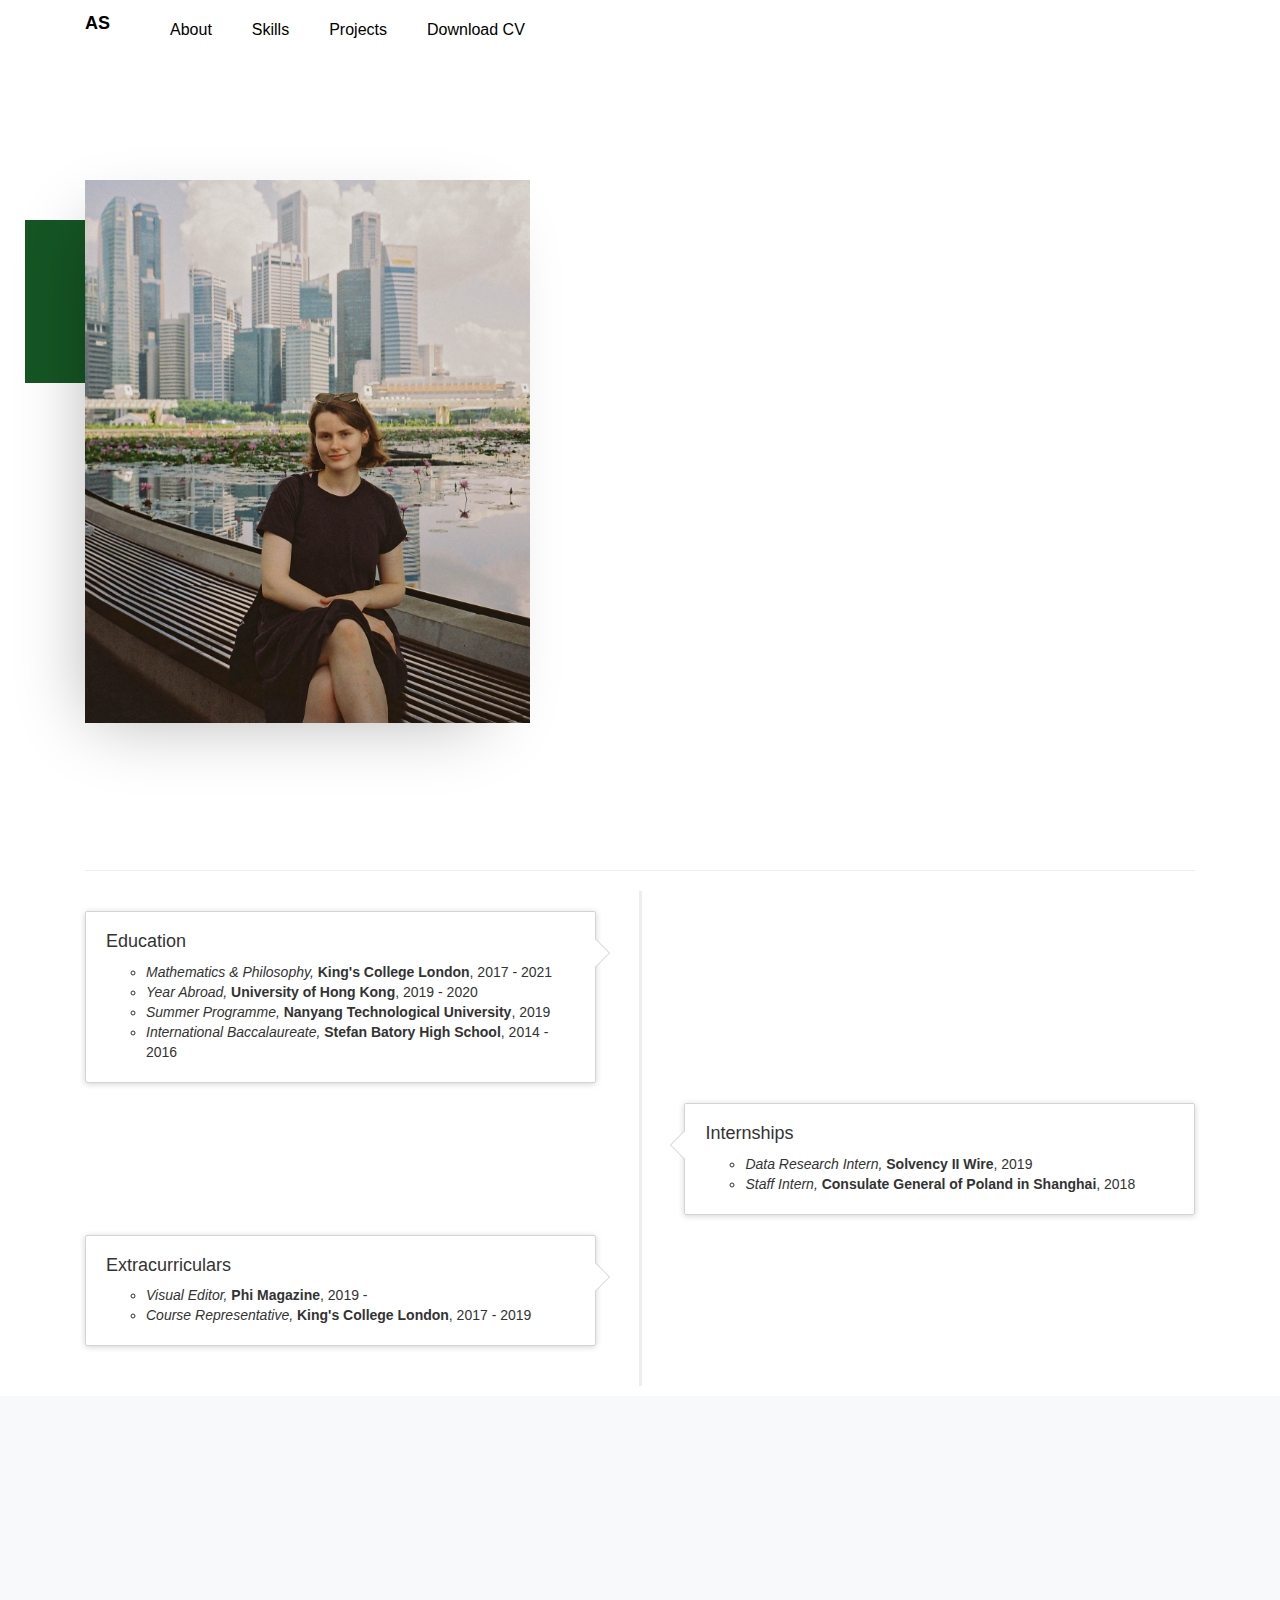
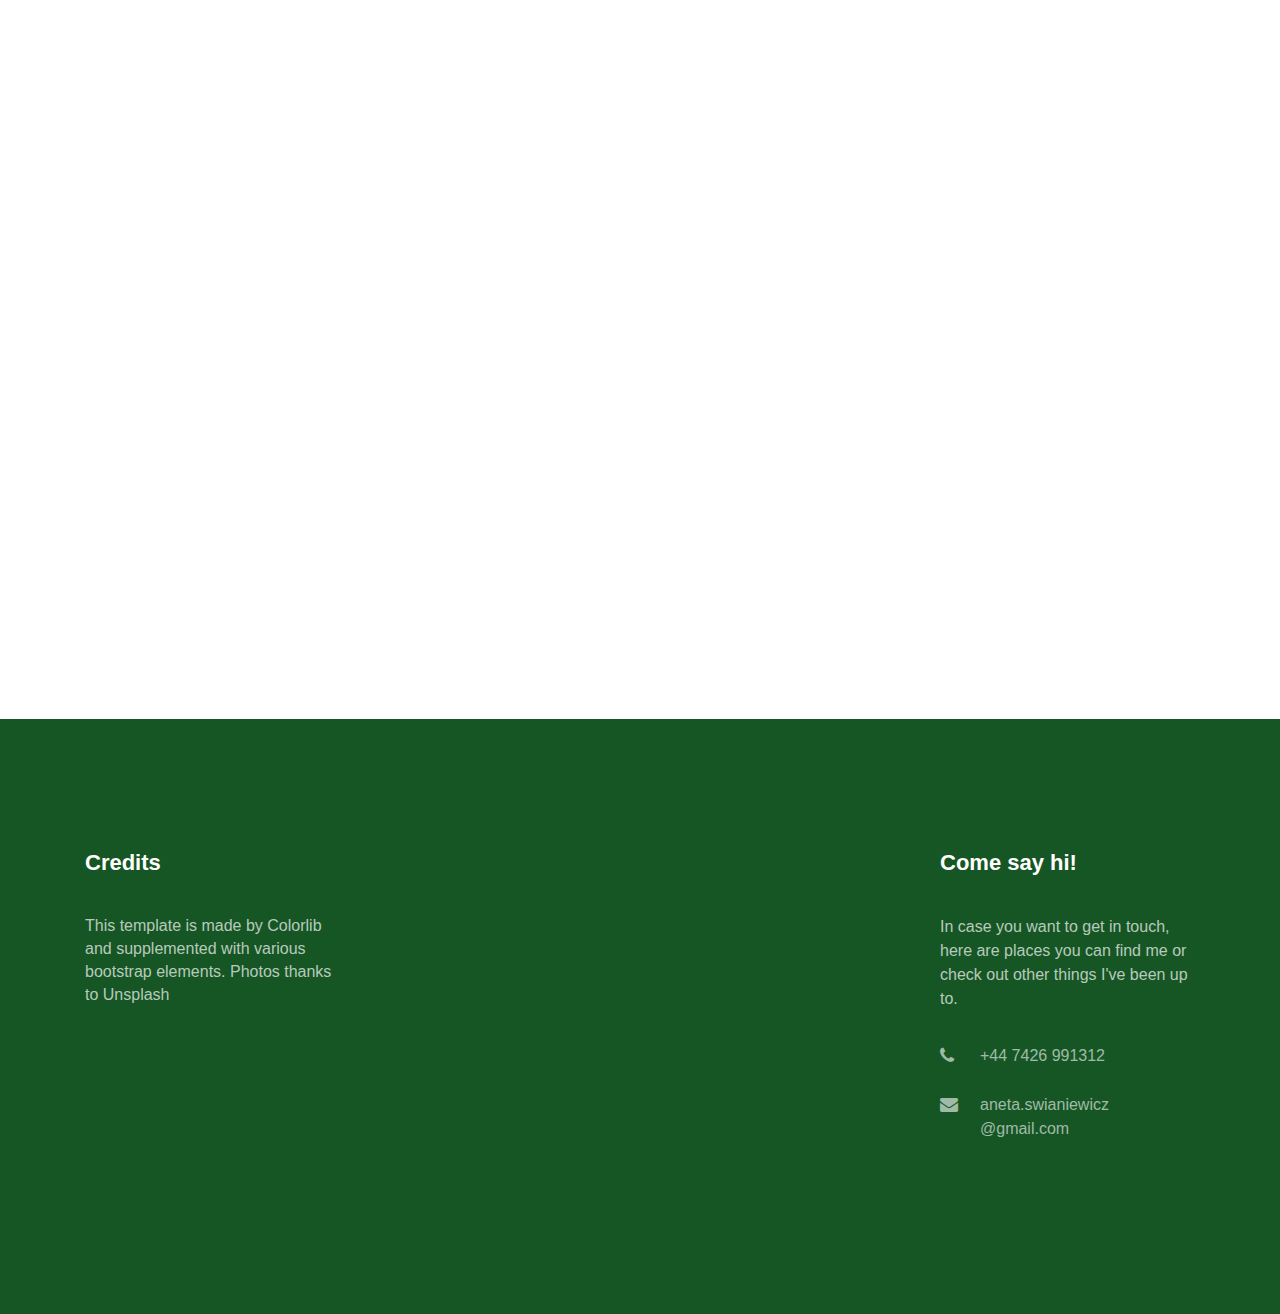
==== index.html @ 4d840b9d "typo" ====
<!DOCTYPE html>
<html lang="en">

<head>
    <title>Aneta Swianiewicz</title>
    <meta charset="utf-8">
    <meta name="viewport" content="width=device-width, initial-scale=1, shrink-to-fit=no">


    <link href="https://fonts.googleapis.com/css?family=Poppins:100,200,300,400,500,600,700,800,900" rel="stylesheet">

    <link rel="stylesheet" href="css/open-iconic-bootstrap.min.css">
    <link rel="stylesheet" href="css/animate.css">

    <link rel="stylesheet" href="css/owl.carousel.min.css">
    <link rel="stylesheet" href="css/owl.theme.default.min.css">
    <link rel="stylesheet" href="css/magnific-popup.css">

    <link rel="stylesheet" href="css/aos.css">

    <link rel="stylesheet" href="css/ionicons.min.css">

    <link rel="stylesheet" href="css/flaticon.css">
    <link rel="stylesheet" href="css/icomoon.css">
    <link rel="stylesheet" href="css/style.css">

    <script src="//code.jquery.com/jquery-1.11.1.min.js"></script>
    <link href="//netdna.bootstrapcdn.com/bootstrap/3.0.3/css/bootstrap.min.css" rel="stylesheet" id="bootstrap-css">
    <script src="//netdna.bootstrapcdn.com/bootstrap/3.0.3/js/bootstrap.min.js"></script>





</head>

<body data-spy="scroll" data-target=".site-navbar-target" data-offset="300">


    <nav class="navbar navbar-expand-lg navbar-dark ftco_navbar bg-dark ftco-navbar-light site-navbar-target" id="ftco-navbar">
        <div class="container">
            <a class="navbar-brand" href="index.html">AS</a>
            <button class="navbar-toggler js-fh5co-nav-toggle fh5co-nav-toggle" type="button" data-toggle="collapse" data-target="#ftco-nav" aria-controls="ftco-nav" aria-expanded="false" aria-label="Toggle navigation">
	        <span class="oi oi-menu"></span> Menu
	      </button>

            <div class="collapse navbar-collapse" id="ftco-nav">
                <ul class="navbar-nav nav ml-auto">

                    <li class="nav-item"><a href="index.html#about-section" class="nav-link"><span>About</span></a></li>
                    <li class="nav-item"><a href="index.html#skills-section" class="nav-link"><span>Skills</span></a></li>
                    <li class="nav-item"><a href="index.html#projects-section" class="nav-link"><span>Projects</span></a></li>
                    <li class="nav-item"><a href="Aneta_Swianiewicz_resume.pdf" download class="nav-link"><span>Download CV</span></a></li>
                </ul>
            </div>
        </div>
    </nav>


    <section class="ftco-about ftco-counter img ftco-section" id="about-section">
        <div class="container">
            <div class="row d-flex">
                <div class="col-md-6 col-lg-5 d-flex">
                    <div class="img-about img d-flex align-items-stretch">
                        <div class="overlay"></div>
                        <div class="img d-flex align-self-stretch align-items-center" style="background-image:url(images/about-1.jpg);">
                        </div>
                    </div>
                </div>
                <div class="col-md-6 col-lg-7 pl-lg-5 py-5">
                    <div class="row justify-content-start pb-3">
                        <div class="col-md-12 heading-section ftco-animate">
                            <span class="subheading">About</span>
                            <h2 class="mb-4" style="font-size: 34px; text-transform: capitalize;">Hey there!</h2>
                            <p>My name is Aneta and I am a penultimate Mathematics and Philosophy student. I am currently looking for a 2020 internship.</p>
                        </div>
                    </div>
                    <div class="row">
                        <div class="col-md-6">
                            <div class="media block-6 services d-block ftco-animate">
                                <div class="icon"><span class="flaticon-flasks"></span></div>
                                <div class="media-body">
                                    <h3 class="heading mb-3">Data Analysis</h3>
                                    <p>I am studying Mathematics with particular focus on Statistics. This gives me relevant background and knowledge of methods used in data analysis.</p>
                                </div>
                            </div>
                        </div>
                        <div class="col-md-6">
                            <div class="media block-6 services d-block ftco-animate">
                                <div class="icon"><span class="flaticon-ideas"></span></div>
                                <div class="media-body">
                                    <h3 class="heading mb-3">Creative Thinking</h3>
                                    <p>My study of Philosophy allows me to think holistically about models and how they relate to the real situations they represent, which gives me a unique perspective.</p>
                                </div>
                            </div>
                        </div>
                    </div>
                    <div class="counter-wrap ftco-animate d-flex mt-md-3">
                        <div class="text p-4 pr-5 bg-primary">
                            <p class="mb-0">

                            </p>
                        </div>
                    </div>
                </div>
            </div>
        </div>
    </section>

    <div class="container">
        <div class="page-header">
            <h1 id="timeline"></h1>
        </div>
        <ul class="timeline">
            <li>

                <div class="timeline-panel">
                    <div class="timeline-heading">
                        <h4 class="timeline-title">Education</h4>
                    </div>
                    <div class="timeline-body">
                        <p>
                            <ul>
                                <li><em>Mathematics & Philosophy,</em> <b>King's College London</b>, 2017 - 2021</li>
                                <li><em>Year Abroad,</em> <b>University of Hong Kong</b>, 2019 - 2020</li>
                                <li><em>Summer Programme,</em> <b>Nanyang Technological University</b>, 2019</li>
                                <li><em>International Baccalaureate,</em> <b>Stefan Batory High School</b>, 2014 - 2016</li>
                            </ul>
                        </p>
                    </div>
                </div>
            </li>
            <li class="timeline-inverted">

                <div class="timeline-panel">
                    <div class="timeline-heading">
                        <h4 class="timeline-title">Internships</h4>
                    </div>
                    <div class="timeline-body">
                        <p>
                            <ul>
                                <li><i>Data Research Intern,</i> <b>Solvency II Wire</b>, 2019</li>
                                <li><i>Staff Intern,</i> <b>Consulate General of Poland in Shanghai</b>, 2018</li>
                            </ul>
                        </p>
                    </div>
                </div>
            </li>
            <li>

                <div class="timeline-panel">
                    <div class="timeline-heading">
                        <h4 class="timeline-title">Extracurriculars</h4>
                    </div>
                    <div class="timeline-body">
                        <p>
                            <ul>
                                <li><i>Visual Editor,</i> <b>Phi Magazine</b>, 2019 - </li>
                                <li><i>Course Representative,</i> <b>King's College London</b>, 2017 - 2019</li>
                            </ul>

                        </p>
                    </div>
                </div>
            </li>

        </ul>
    </div>

    <section class="ftco-section bg-light" id="skills-section">
        <div class="container">
            <div class="row justify-content-center pb-5">
                <div class="col-md-12 heading-section text-center ftco-animate">
                    <span class="subheading">Skills</span>
                    <h2 class="mb-4">Things I can do</h2>
                    <p>
                        I absolutely love learning new things - that's how I started programming. I learned on my own for about a year before I had the opportunity to take credited classes. Although it was a bit difficult at the beggining, this independent study undertaking
                        helped me develop many skills and a lot of self-discipline.
                    </p>
                </div>
            </div>
            <div class="row">
                <div class="col-md-6 animate-box">
                    <div class="progress-wrap ftco-animate">
                        <h3>Adobe Creative Suite</h3>
                        <div class="progress">
                            <div class="progress-bar color-1" role="progressbar" aria-valuenow="95" aria-valuemin="0" aria-valuemax="100" style="width:95%">

                            </div>
                        </div>
                    </div>
                </div>
                <div class="col-md-6 animate-box">
                    <div class="progress-wrap ftco-animate">
                        <h3>Python</h3>
                        <div class="progress">
                            <div class="progress-bar color-2" role="progressbar" aria-valuenow="80" aria-valuemin="0" aria-valuemax="100" style="width:80%">

                            </div>
                        </div>
                    </div>
                </div>
                <div class="col-md-6 animate-box">
                    <div class="progress-wrap ftco-animate">
                        <h3>Data Visualisation</h3>
                        <div class="progress">
                            <div class="progress-bar color-3" role="progressbar" aria-valuenow="70" aria-valuemin="0" aria-valuemax="100" style="width:70%">

                            </div>
                        </div>
                    </div>
                </div>
                <div class="col-md-6 animate-box">
                    <div class="progress-wrap ftco-animate">
                        <h3>R</h3>
                        <div class="progress">
                            <div class="progress-bar color-4" role="progressbar" aria-valuenow="75" aria-valuemin="0" aria-valuemax="100" style="width:75%">

                            </div>
                        </div>
                    </div>
                </div>
                <div class="col-md-6 animate-box">
                    <div class="progress-wrap ftco-animate">
                        <h3>HTML5/CSS</h3>
                        <div class="progress">
                            <div class="progress-bar color-5" role="progressbar" aria-valuenow="55" aria-valuemin="0" aria-valuemax="100" style="width:55%">

                            </div>
                        </div>
                    </div>
                </div>
                <div class="col-md-6 animate-box">
                    <div class="progress-wrap ftco-animate">
                        <h3>MATLAB</h3>
                        <div class="progress">
                            <div class="progress-bar color-6" role="progressbar" aria-valuenow="50" aria-valuemin="0" aria-valuemax="100" style="width:50%">

                            </div>
                        </div>
                    </div>
                </div>
            </div>
            <div class="row justify-content-center py-5 mt-5">
                <div class="col-md-12 heading-section text-center ftco-animate">
                    <span class="subheading">What I Can Contribute</span>
                    <h2 class="mb-4">My Strong Suits</h2>

                </div>
            </div>

            <div class="row">
                <div class="col-md-4 text-center d-flex ftco-animate">
                    <div class="services-1">
                        <span class="icon">
								<i class="flaticon-analysis"></i>
							</span>
                        <div class="desc">
                            <h3 class="mb-5">Data Analysis</h3>
                            <h4>Mathematical understanding</h4>
                            <h4>Methodical approach</h4>

                        </div>
                    </div>
                </div>
                <div class="col-md-4 text-center d-flex ftco-animate">
                    <div class="services-1">
                        <span class="icon">
								<i class="flaticon-web-design"></i>
							</span>
                        <div class="desc">
                            <h3 class="mb-5">Technical Skills</h3>
                            <h4>Programming skills</h4>
                            <h4>Familiarity with relevant libraries</h4>

                        </div>
                    </div>
                </div>
                <div class="col-md-4 text-center d-flex ftco-animate">
                    <div class="services-1">
                        <span class="icon">
								<i class="flaticon-innovation"></i>
							</span>
                        <div class="desc">
                            <h3 class="mb-5">Creative Thinking</h3>
                            <h4>Unique perspective</h4>
                            <h4>Extensive humanities background</h4>

                        </div>
                    </div>
                </div>
            </div>
        </div>
    </section>


    <section class="ftco-section ftco-project" id="projects-section">
        <div class="container">
            <div class="row justify-content-center pb-5">
                <div class="col-md-12 heading-section text-center ftco-animate">
                    <span class="subheading">Accomplishments</span>
                    <h2 class="mb-4">Selected Projects</h2>
                    <p> I dedicated this section to showcasing some of my extracurricular work. Since virtually all of my coursework consists of essays and exams, the media I prefer are a nice change of pace. Additionally, I believe that this section illustrates
                        the breadth of my interests and the versatility of my skillset!
                    </p>
                </div>
            </div>
            <div class="row">
                <div class="col-md-8">
                    <div class="project img ftco-animate img-2 d-flex justify-content-center align-items-center" style="background-image: url(images/project-1.jpg);">
                        <div class="overlay"></div>
                        <div class="text text-center p-4">
                            <h3><a href="https://phimag.org/">Phi Magazine Cover Illustration</a></h3>
                            <span>Illustration</span>
                        </div>
                    </div>
                </div>
                <div class="col-md-4">
                    <div class="row">
                        <div class="col-md-12">
                            <div class="project img ftco-animate d-flex justify-content-center align-items-center" style="background-image: url(images/project-2.jpg);">
                                <div class="overlay"></div>
                                <div class="text text-center p-4">
                                    <h3><a href="https://github.com/aneeta"> Github</a></h3>
                                    <span>Programming</span>
                                </div>
                            </div>
                        </div>
                        <div class="col-md-12">
                            <div class="project img ftco-animate d-flex justify-content-center align-items-center" style="background-image: url(images/project-3.jpg);">
                                <div class="overlay"></div>
                                <div class="text text-center p-4">
                                    <h3><a href="https://www.kaggle.com/anyeeta">Kaggle</a></h3>
                                    <span>Data Analysis</span>
                                </div>
                            </div>
                        </div>
                    </div>
                </div>
                <div class="col-md-4">
                    <div class="project img ftco-animate d-flex justify-content-center align-items-center" style="background-image: url(images/project-4.jpg);">
                        <div class="overlay"></div>
                        <div class="text text-center p-4">
                            <h3><a href="https://www.vice.com/pl/contributor/aneta-swianiewicz"> Vice Magazine</a></h3>
                            <span>Writing</span>
                        </div>
                    </div>
                </div>
                <div class="col-md-8">
                    <div class="project img ftco-animate d-flex justify-content-center align-items-center" style="background-image: url(images/project-5.jpg);">
                        <div class="overlay"></div>
                        <div class="text text-center p-4">
                            <h3><a href="photos.html"> 35mm </a></h3>
                            <span>Photography</span>
                        </div>
                    </div>
                </div>
            </div>
        </div>
    </section>






    <footer class="ftco-footer ftco-section">
        <div class="container">
            <div class="row mb-5">
                <div class="col-md">
                    <div class="ftco-footer-widget mb-4">
                        <h2 class="ftco-heading-2">Credits</h2>
                        <p> This template is made by <a href="https://colorlib.com" target="_blank">Colorlib</a> and supplemented with various bootstrap elements. Photos thanks to
                            <a href="https://unsplash.com">Unsplash</a>
                        </p>
                    </div>
                </div>
                <div class="col-md">
                    <div class="ftco-footer-widget mb-4 ml-md-4">

                    </div>
                </div>
                <div class="col-md">
                    <div class="ftco-footer-widget mb-4">

                    </div>
                </div>
                <div class="col-md">
                    <div class="ftco-footer-widget mb-4">
                        <h2 class="ftco-heading-2">Come say hi!</h2>
                        <div class="block-23 mb-3">
                            <ul>
                                <li><span class="text">In case you want to get in touch, here are places you can find me or check out other things I've been up to.</span></li>
                                <br>
                                <li><a href="https://api.whatsapp.com/send?phone=+447426991312"><span class="icon icon-phone"></span><span class="text">+44 7426 991312</span></a></li>
                                <li><a href="mailto:aneta.swianiewicz@gmail.com"><span class="icon icon-envelope"></span><span class="text">aneta.swianiewicz<br>@gmail.com</span></a></li>
                            </ul>
                        </div>
                    </div>
                </div>
            </div>
            <div class="row">
                <div class="col-md-12 text-center">


                </div>
            </div>
        </div>
    </footer>



    <!-- loader -->
    <div id="ftco-loader" class="show fullscreen"><svg class="circular" width="48px" height="48px"><circle class="path-bg" cx="24" cy="24" r="22" fill="none" stroke-width="4" stroke="#eeeeee"/><circle class="path" cx="24" cy="24" r="22" fill="none" stroke-width="4" stroke-miterlimit="10" stroke="#F96D00"/></svg></div>


    <script src="js/jquery.min.js"></script>
    <script src="js/jquery-migrate-3.0.1.min.js"></script>
    <script src="js/popper.min.js"></script>
    <script src="js/bootstrap.min.js"></script>
    <script src="js/jquery.easing.1.3.js"></script>
    <script src="js/jquery.waypoints.min.js"></script>
    <script src="js/jquery.stellar.min.js"></script>
    <script src="js/owl.carousel.min.js"></script>
    <script src="js/jquery.magnific-popup.min.js"></script>
    <script src="js/aos.js"></script>
    <script src="js/jquery.animateNumber.min.js"></script>
    <script src="js/scrollax.min.js"></script>

    <script src="js/main.js"></script>

</body>

</html>
---- css/flaticon.css ----
/*
  	Flaticon icon font: Flaticon
  	Creation date: 04/01/2019 13:45
  	*/


@font-face {
  font-family: "Flaticon";
  src: url("../fonts/flaticon/font/Flaticon.eot");
  src: url("../fonts/flaticon/font/Flaticon.eot?#iefix") format("embedded-opentype"),
       url("../fonts/flaticon/font/Flaticon.woff") format("woff"),
       url("../fonts/flaticon/font/Flaticon.ttf") format("truetype"),
       url("../fonts/flaticon/font/Flaticon.svg#Flaticon") format("svg");
  font-weight: normal;
  font-style: normal;
}

@media screen and (-webkit-min-device-pixel-ratio:0) {
  @font-face {
    font-family: "Flaticon";
    src: url("../fonts/flaticon/font/Flaticon.svg#Flaticon") format("svg");
  }
}

[class^="flaticon-"]:before, [class*=" flaticon-"]:before,
[class^="flaticon-"]:after, [class*=" flaticon-"]:after {   
  font-family: Flaticon;
  font-style: normal;
  font-weight: normal;
  font-variant: normal;
  text-transform: none;
  line-height: 1;

  /* Better Font Rendering =========== */
  -webkit-font-smoothing: antialiased;
  -moz-osx-font-smoothing: grayscale;
}

.flaticon-ideas:before { content: "\f100"; }
.flaticon-flasks:before { content: "\f101"; }
.flaticon-analysis:before { content: "\f102"; }
.flaticon-ux-design:before { content: "\f103"; }
.flaticon-web-design:before { content: "\f104"; }
.flaticon-idea:before { content: "\f105"; }
.flaticon-innovation:before { content: "\f106"; }
---- css/icomoon.css ----
@font-face {
  font-family: 'icomoon';
  src:  url('../fonts/icomoon/icomoon.eot?6tt51o');
  src:  url('../fonts/icomoon/icomoon.eot?6tt51o#iefix') format('embedded-opentype'),
    url('../fonts/icomoon/icomoon.ttf?6tt51o') format('truetype'),
    url('../fonts/icomoon/icomoon.woff?6tt51o') format('woff'),
    url('../fonts/icomoon/icomoon.svg?6tt51o#icomoon') format('svg');
  font-weight: normal;
  font-style: normal;
}

[class^="icon-"], [class*=" icon-"] {
  /* use !important to prevent issues with browser extensions that change fonts */
  font-family: 'icomoon' !important;
  speak: none;
  font-style: normal;
  font-weight: normal;
  font-variant: normal;
  text-transform: none;
  line-height: 1;

  /* Better Font Rendering =========== */
  -webkit-font-smoothing: antialiased;
  -moz-osx-font-smoothing: grayscale;
}

.icon-asterisk:before {
  content: "\f069";
}
.icon-plus:before {
  content: "\f067";
}
.icon-question:before {
  content: "\f128";
}
.icon-minus:before {
  content: "\f068";
}
.icon-glass:before {
  content: "\f000";
}
.icon-music:before {
  content: "\f001";
}
.icon-search:before {
  content: "\f002";
}
.icon-envelope-o:before {
  content: "\f003";
}
.icon-heart:before {
  content: "\f004";
}
.icon-star:before {
  content: "\f005";
}
.icon-star-o:before {
  content: "\f006";
}
.icon-user:before {
  content: "\f007";
}
.icon-film:before {
  content: "\f008";
}
.icon-th-large:before {
  content: "\f009";
}
.icon-th:before {
  content: "\f00a";
}
.icon-th-list:before {
  content: "\f00b";
}
.icon-check:before {
  content: "\f00c";
}
.icon-close:before {
  content: "\f00d";
}
.icon-remove:before {
  content: "\f00d";
}
.icon-times:before {
  content: "\f00d";
}
.icon-search-plus:before {
  content: "\f00e";
}
.icon-search-minus:before {
  content: "\f010";
}
.icon-power-off:before {
  content: "\f011";
}
.icon-signal:before {
  content: "\f012";
}
.icon-cog:before {
  content: "\f013";
}
.icon-gear:before {
  content: "\f013";
}
.icon-trash-o:before {
  content: "\f014";
}
.icon-home:before {
  content: "\f015";
}
.icon-file-o:before {
  content: "\f016";
}
.icon-clock-o:before {
  content: "\f017";
}
.icon-road:before {
  content: "\f018";
}
.icon-download:before {
  content: "\f019";
}
.icon-arrow-circle-o-down:before {
  content: "\f01a";
}
.icon-arrow-circle-o-up:before {
  content: "\f01b";
}
.icon-inbox:before {
  content: "\f01c";
}
.icon-play-circle-o:before {
  content: "\f01d";
}
.icon-repeat:before {
  content: "\f01e";
}
.icon-rotate-right:before {
  content: "\f01e";
}
.icon-refresh:before {
  content: "\f021";
}
.icon-list-alt:before {
  content: "\f022";
}
.icon-lock:before {
  content: "\f023";
}
.icon-flag:before {
  content: "\f024";
}
.icon-headphones:before {
  content: "\f025";
}
.icon-volume-off:before {
  content: "\f026";
}
.icon-volume-down:before {
  content: "\f027";
}
.icon-volume-up:before {
  content: "\f028";
}
.icon-qrcode:before {
  content: "\f029";
}
.icon-barcode:before {
  content: "\f02a";
}
.icon-tag:before {
  content: "\f02b";
}
.icon-tags:before {
  content: "\f02c";
}
.icon-book:before {
  content: "\f02d";
}
.icon-bookmark:before {
  content: "\f02e";
}
.icon-print:before {
  content: "\f02f";
}
.icon-camera:before {
  content: "\f030";
}
.icon-font:before {
  content: "\f031";
}
.icon-bold:before {
  content: "\f032";
}
.icon-italic:before {
  content: "\f033";
}
.icon-text-height:before {
  content: "\f034";
}
.icon-text-width:before {
  content: "\f035";
}
.icon-align-left:before {
  content: "\f036";
}
.icon-align-center:before {
  content: "\f037";
}
.icon-align-right:before {
  content: "\f038";
}
.icon-align-justify:before {
  content: "\f039";
}
.icon-list:before {
  content: "\f03a";
}
.icon-dedent:before {
  content: "\f03b";
}
.icon-outdent:before {
  content: "\f03b";
}
.icon-indent:before {
  content: "\f03c";
}
.icon-video-camera:before {
  content: "\f03d";
}
.icon-image:before {
  content: "\f03e";
}
.icon-photo:before {
  content: "\f03e";
}
.icon-picture-o:before {
  content: "\f03e";
}
.icon-pencil:before {
  content: "\f040";
}
.icon-map-marker:before {
  content: "\f041";
}
.icon-adjust:before {
  content: "\f042";
}
.icon-tint:before {
  content: "\f043";
}
.icon-edit:before {
  content: "\f044";
}
.icon-pencil-square-o:before {
  content: "\f044";
}
.icon-share-square-o:before {
  content: "\f045";
}
.icon-check-square-o:before {
  content: "\f046";
}
.icon-arrows:before {
  content: "\f047";
}
.icon-step-backward:before {
  content: "\f048";
}
.icon-fast-backward:before {
  content: "\f049";
}
.icon-backward:before {
  content: "\f04a";
}
.icon-play:before {
  content: "\f04b";
}
.icon-pause:before {
  content: "\f04c";
}
.icon-stop:before {
  content: "\f04d";
}
.icon-forward:before {
  content: "\f04e";
}
.icon-fast-forward:before {
  content: "\f050";
}
.icon-step-forward:before {
  content: "\f051";
}
.icon-eject:before {
  content: "\f052";
}
.icon-chevron-left:before {
  content: "\f053";
}
.icon-chevron-right:before {
  content: "\f054";
}
.icon-plus-circle:before {
  content: "\f055";
}
.icon-minus-circle:before {
  content: "\f056";
}
.icon-times-circle:before {
  content: "\f057";
}
.icon-check-circle:before {
  content: "\f058";
}
.icon-question-circle:before {
  content: "\f059";
}
.icon-info-circle:before {
  content: "\f05a";
}
.icon-crosshairs:before {
  content: "\f05b";
}
.icon-times-circle-o:before {
  content: "\f05c";
}
.icon-check-circle-o:before {
  content: "\f05d";
}
.icon-ban:before {
  content: "\f05e";
}
.icon-arrow-left:before {
  content: "\f060";
}
.icon-arrow-right:before {
  content: "\f061";
}
.icon-arrow-up:before {
  content: "\f062";
}
.icon-arrow-down:before {
  content: "\f063";
}
.icon-mail-forward:before {
  content: "\f064";
}
.icon-share:before {
  content: "\f064";
}
.icon-expand:before {
  content: "\f065";
}
.icon-compress:before {
  content: "\f066";
}
.icon-exclamation-circle:before {
  content: "\f06a";
}
.icon-gift:before {
  content: "\f06b";
}
.icon-leaf:before {
  content: "\f06c";
}
.icon-fire:before {
  content: "\f06d";
}
.icon-eye:before {
  content: "\f06e";
}
.icon-eye-slash:before {
  content: "\f070";
}
.icon-exclamation-triangle:before {
  content: "\f071";
}
.icon-warning:before {
  content: "\f071";
}
.icon-plane:before {
  content: "\f072";
}
.icon-calendar:before {
  content: "\f073";
}
.icon-random:before {
  content: "\f074";
}
.icon-comment:before {
  content: "\f075";
}
.icon-magnet:before {
  content: "\f076";
}
.icon-chevron-up:before {
  content: "\f077";
}
.icon-chevron-down:before {
  content: "\f078";
}
.icon-retweet:before {
  content: "\f079";
}
.icon-shopping-cart:before {
  content: "\f07a";
}
.icon-folder:before {
  content: "\f07b";
}
.icon-folder-open:before {
  content: "\f07c";
}
.icon-arrows-v:before {
  content: "\f07d";
}
.icon-arrows-h:before {
  content: "\f07e";
}
.icon-bar-chart:before {
  content: "\f080";
}
.icon-bar-chart-o:before {
  content: "\f080";
}
.icon-twitter-square:before {
  content: "\f081";
}
.icon-facebook-square:before {
  content: "\f082";
}
.icon-camera-retro:before {
  content: "\f083";
}
.icon-key:before {
  content: "\f084";
}
.icon-cogs:before {
  content: "\f085";
}
.icon-gears:before {
  content: "\f085";
}
.icon-comments:before {
  content: "\f086";
}
.icon-thumbs-o-up:before {
  content: "\f087";
}
.icon-thumbs-o-down:before {
  content: "\f088";
}
.icon-star-half:before {
  content: "\f089";
}
.icon-heart-o:before {
  content: "\f08a";
}
.icon-sign-out:before {
  content: "\f08b";
}
.icon-linkedin-square:before {
  content: "\f08c";
}
.icon-thumb-tack:before {
  content: "\f08d";
}
.icon-external-link:before {
  content: "\f08e";
}
.icon-sign-in:before {
  content: "\f090";
}
.icon-trophy:before {
  content: "\f091";
}
.icon-github-square:before {
  content: "\f092";
}
.icon-upload:before {
  content: "\f093";
}
.icon-lemon-o:before {
  content: "\f094";
}
.icon-phone:before {
  content: "\f095";
}
.icon-square-o:before {
  content: "\f096";
}
.icon-bookmark-o:before {
  content: "\f097";
}
.icon-phone-square:before {
  content: "\f098";
}
.icon-twitter:before {
  content: "\f099";
}
.icon-facebook:before {
  content: "\f09a";
}
.icon-facebook-f:before {
  content: "\f09a";
}
.icon-github:before {
  content: "\f09b";
}
.icon-unlock:before {
  content: "\f09c";
}
.icon-credit-card:before {
  content: "\f09d";
}
.icon-feed:before {
  content: "\f09e";
}
.icon-rss:before {
  content: "\f09e";
}
.icon-hdd-o:before {
  content: "\f0a0";
}
.icon-bullhorn:before {
  content: "\f0a1";
}
.icon-bell-o:before {
  content: "\f0a2";
}
.icon-certificate:before {
  content: "\f0a3";
}
.icon-hand-o-right:before {
  content: "\f0a4";
}
.icon-hand-o-left:before {
  content: "\f0a5";
}
.icon-hand-o-up:before {
  content: "\f0a6";
}
.icon-hand-o-down:before {
  content: "\f0a7";
}
.icon-arrow-circle-left:before {
  content: "\f0a8";
}
.icon-arrow-circle-right:before {
  content: "\f0a9";
}
.icon-arrow-circle-up:before {
  content: "\f0aa";
}
.icon-arrow-circle-down:before {
  content: "\f0ab";
}
.icon-globe:before {
  content: "\f0ac";
}
.icon-wrench:before {
  content: "\f0ad";
}
.icon-tasks:before {
  content: "\f0ae";
}
.icon-filter:before {
  content: "\f0b0";
}
.icon-briefcase:before {
  content: "\f0b1";
}
.icon-arrows-alt:before {
  content: "\f0b2";
}
.icon-group:before {
  content: "\f0c0";
}
.icon-users:before {
  content: "\f0c0";
}
.icon-chain:before {
  content: "\f0c1";
}
.icon-link:before {
  content: "\f0c1";
}
.icon-cloud:before {
  content: "\f0c2";
}
.icon-flask:before {
  content: "\f0c3";
}
.icon-cut:before {
  content: "\f0c4";
}
.icon-scissors:before {
  content: "\f0c4";
}
.icon-copy:before {
  content: "\f0c5";
}
.icon-files-o:before {
  content: "\f0c5";
}
.icon-paperclip:before {
  content: "\f0c6";
}
.icon-floppy-o:before {
  content: "\f0c7";
}
.icon-save:before {
  content: "\f0c7";
}
.icon-square:before {
  content: "\f0c8";
}
.icon-bars:before {
  content: "\f0c9";
}
.icon-navicon:before {
  content: "\f0c9";
}
.icon-reorder:before {
  content: "\f0c9";
}
.icon-list-ul:before {
  content: "\f0ca";
}
.icon-list-ol:before {
  content: "\f0cb";
}
.icon-strikethrough:before {
  content: "\f0cc";
}
.icon-underline:before {
  content: "\f0cd";
}
.icon-table:before {
  content: "\f0ce";
}
.icon-magic:before {
  content: "\f0d0";
}
.icon-truck:before {
  content: "\f0d1";
}
.icon-pinterest:before {
  content: "\f0d2";
}
.icon-pinterest-square:before {
  content: "\f0d3";
}
.icon-google-plus-square:before {
  content: "\f0d4";
}
.icon-google-plus:before {
  content: "\f0d5";
}
.icon-money:before {
  content: "\f0d6";
}
.icon-caret-down:before {
  content: "\f0d7";
}
.icon-caret-up:before {
  content: "\f0d8";
}
.icon-caret-left:before {
  content: "\f0d9";
}
.icon-caret-right:before {
  content: "\f0da";
}
.icon-columns:before {
  content: "\f0db";
}
.icon-sort:before {
  content: "\f0dc";
}
.icon-unsorted:before {
  content: "\f0dc";
}
.icon-sort-desc:before {
  content: "\f0dd";
}
.icon-sort-down:before {
  content: "\f0dd";
}
.icon-sort-asc:before {
  content: "\f0de";
}
.icon-sort-up:before {
  content: "\f0de";
}
.icon-envelope:before {
  content: "\f0e0";
}
.icon-linkedin:before {
  content: "\f0e1";
}
.icon-rotate-left:before {
  content: "\f0e2";
}
.icon-undo:before {
  content: "\f0e2";
}
.icon-gavel:before {
  content: "\f0e3";
}
.icon-legal:before {
  content: "\f0e3";
}
.icon-dashboard:before {
  content: "\f0e4";
}
.icon-tachometer:before {
  content: "\f0e4";
}
.icon-comment-o:before {
  content: "\f0e5";
}
.icon-comments-o:before {
  content: "\f0e6";
}
.icon-bolt:before {
  content: "\f0e7";
}
.icon-flash:before {
  content: "\f0e7";
}
.icon-sitemap:before {
  content: "\f0e8";
}
.icon-umbrella:before {
  content: "\f0e9";
}
.icon-clipboard:before {
  content: "\f0ea";
}
.icon-paste:before {
  content: "\f0ea";
}
.icon-lightbulb-o:before {
  content: "\f0eb";
}
.icon-exchange:before {
  content: "\f0ec";
}
.icon-cloud-download:before {
  content: "\f0ed";
}
.icon-cloud-upload:before {
  content: "\f0ee";
}
.icon-user-md:before {
  content: "\f0f0";
}
.icon-stethoscope:before {
  content: "\f0f1";
}
.icon-suitcase:before {
  content: "\f0f2";
}
.icon-bell:before {
  content: "\f0f3";
}
.icon-coffee:before {
  content: "\f0f4";
}
.icon-cutlery:before {
  content: "\f0f5";
}
.icon-file-text-o:before {
  content: "\f0f6";
}
.icon-building-o:before {
  content: "\f0f7";
}
.icon-hospital-o:before {
  content: "\f0f8";
}
.icon-ambulance:before {
  content: "\f0f9";
}
.icon-medkit:before {
  content: "\f0fa";
}
.icon-fighter-jet:before {
  content: "\f0fb";
}
.icon-beer:before {
  content: "\f0fc";
}
.icon-h-square:before {
  content: "\f0fd";
}
.icon-plus-square:before {
  content: "\f0fe";
}
.icon-angle-double-left:before {
  content: "\f100";
}
.icon-angle-double-right:before {
  content: "\f101";
}
.icon-angle-double-up:before {
  content: "\f102";
}
.icon-angle-double-down:before {
  content: "\f103";
}
.icon-angle-left:before {
  content: "\f104";
}
.icon-angle-right:before {
  content: "\f105";
}
.icon-angle-up:before {
  content: "\f106";
}
.icon-angle-down:before {
  content: "\f107";
}
.icon-desktop:before {
  content: "\f108";
}
.icon-laptop:before {
  content: "\f109";
}
.icon-tablet:before {
  content: "\f10a";
}
.icon-mobile:before {
  content: "\f10b";
}
.icon-mobile-phone:before {
  content: "\f10b";
}
.icon-circle-o:before {
  content: "\f10c";
}
.icon-quote-left:before {
  content: "\f10d";
}
.icon-quote-right:before {
  content: "\f10e";
}
.icon-spinner:before {
  content: "\f110";
}
.icon-circle:before {
  content: "\f111";
}
.icon-mail-reply:before {
  content: "\f112";
}
.icon-reply:before {
  content: "\f112";
}
.icon-github-alt:before {
  content: "\f113";
}
.icon-folder-o:before {
  content: "\f114";
}
.icon-folder-open-o:before {
  content: "\f115";
}
.icon-smile-o:before {
  content: "\f118";
}
.icon-frown-o:before {
  content: "\f119";
}
.icon-meh-o:before {
  content: "\f11a";
}
.icon-gamepad:before {
  content: "\f11b";
}
.icon-keyboard-o:before {
  content: "\f11c";
}
.icon-flag-o:before {
  content: "\f11d";
}
.icon-flag-checkered:before {
  content: "\f11e";
}
.icon-terminal:before {
  content: "\f120";
}
.icon-code:before {
  content: "\f121";
}
.icon-mail-reply-all:before {
  content: "\f122";
}
.icon-reply-all:before {
  content: "\f122";
}
.icon-star-half-empty:before {
  content: "\f123";
}
.icon-star-half-full:before {
  content: "\f123";
}
.icon-star-half-o:before {
  content: "\f123";
}
.icon-location-arrow:before {
  content: "\f124";
}
.icon-crop:before {
  content: "\f125";
}
.icon-code-fork:before {
  content: "\f126";
}
.icon-chain-broken:before {
  content: "\f127";
}
.icon-unlink:before {
  content: "\f127";
}
.icon-info:before {
  content: "\f129";
}
.icon-exclamation:before {
  content: "\f12a";
}
.icon-superscript:before {
  content: "\f12b";
}
.icon-subscript:before {
  content: "\f12c";
}
.icon-eraser:before {
  content: "\f12d";
}
.icon-puzzle-piece:before {
  content: "\f12e";
}
.icon-microphone:before {
  content: "\f130";
}
.icon-microphone-slash:before {
  content: "\f131";
}
.icon-shield:before {
  content: "\f132";
}
.icon-calendar-o:before {
  content: "\f133";
}
.icon-fire-extinguisher:before {
  content: "\f134";
}
.icon-rocket:before {
  content: "\f135";
}
.icon-maxcdn:before {
  content: "\f136";
}
.icon-chevron-circle-left:before {
  content: "\f137";
}
.icon-chevron-circle-right:before {
  content: "\f138";
}
.icon-chevron-circle-up:before {
  content: "\f139";
}
.icon-chevron-circle-down:before {
  content: "\f13a";
}
.icon-html5:before {
  content: "\f13b";
}
.icon-css3:before {
  content: "\f13c";
}
.icon-anchor:before {
  content: "\f13d";
}
.icon-unlock-alt:before {
  content: "\f13e";
}
.icon-bullseye:before {
  content: "\f140";
}
.icon-ellipsis-h:before {
  content: "\f141";
}
.icon-ellipsis-v:before {
  content: "\f142";
}
.icon-rss-square:before {
  content: "\f143";
}
.icon-play-circle:before {
  content: "\f144";
}
.icon-ticket:before {
  content: "\f145";
}
.icon-minus-square:before {
  content: "\f146";
}
.icon-minus-square-o:before {
  content: "\f147";
}
.icon-level-up:before {
  content: "\f148";
}
.icon-level-down:before {
  content: "\f149";
}
.icon-check-square:before {
  content: "\f14a";
}
.icon-pencil-square:before {
  content: "\f14b";
}
.icon-external-link-square:before {
  content: "\f14c";
}
.icon-share-square:before {
  content: "\f14d";
}
.icon-compass:before {
  content: "\f14e";
}
.icon-caret-square-o-down:before {
  content: "\f150";
}
.icon-toggle-down:before {
  content: "\f150";
}
.icon-caret-square-o-up:before {
  content: "\f151";
}
.icon-toggle-up:before {
  content: "\f151";
}
.icon-caret-square-o-right:before {
  content: "\f152";
}
.icon-toggle-right:before {
  content: "\f152";
}
.icon-eur:before {
  content: "\f153";
}
.icon-euro:before {
  content: "\f153";
}
.icon-gbp:before {
  content: "\f154";
}
.icon-dollar:before {
  content: "\f155";
}
.icon-usd:before {
  content: "\f155";
}
.icon-inr:before {
  content: "\f156";
}
.icon-rupee:before {
  content: "\f156";
}
.icon-cny:before {
  content: "\f157";
}
.icon-jpy:before {
  content: "\f157";
}
.icon-rmb:before {
  content: "\f157";
}
.icon-yen:before {
  content: "\f157";
}
.icon-rouble:before {
  content: "\f158";
}
.icon-rub:before {
  content: "\f158";
}
.icon-ruble:before {
  content: "\f158";
}
.icon-krw:before {
  content: "\f159";
}
.icon-won:before {
  content: "\f159";
}
.icon-bitcoin:before {
  content: "\f15a";
}
.icon-btc:before {
  content: "\f15a";
}
.icon-file:before {
  content: "\f15b";
}
.icon-file-text:before {
  content: "\f15c";
}
.icon-sort-alpha-asc:before {
  content: "\f15d";
}
.icon-sort-alpha-desc:before {
  content: "\f15e";
}
.icon-sort-amount-asc:before {
  content: "\f160";
}
.icon-sort-amount-desc:before {
  content: "\f161";
}
.icon-sort-numeric-asc:before {
  content: "\f162";
}
.icon-sort-numeric-desc:before {
  content: "\f163";
}
.icon-thumbs-up:before {
  content: "\f164";
}
.icon-thumbs-down:before {
  content: "\f165";
}
.icon-youtube-square:before {
  content: "\f166";
}
.icon-youtube:before {
  content: "\f167";
}
.icon-xing:before {
  content: "\f168";
}
.icon-xing-square:before {
  content: "\f169";
}
.icon-youtube-play:before {
  content: "\f16a";
}
.icon-dropbox:before {
  content: "\f16b";
}
.icon-stack-overflow:before {
  content: "\f16c";
}
.icon-instagram:before {
  content: "\f16d";
}
.icon-flickr:before {
  content: "\f16e";
}
.icon-adn:before {
  content: "\f170";
}
.icon-bitbucket:before {
  content: "\f171";
}
.icon-bitbucket-square:before {
  content: "\f172";
}
.icon-tumblr:before {
  content: "\f173";
}
.icon-tumblr-square:before {
  content: "\f174";
}
.icon-long-arrow-down:before {
  content: "\f175";
}
.icon-long-arrow-up:before {
  content: "\f176";
}
.icon-long-arrow-left:before {
  content: "\f177";
}
.icon-long-arrow-right:before {
  content: "\f178";
}
.icon-apple:before {
  content: "\f179";
}
.icon-windows:before {
  content: "\f17a";
}
.icon-android:before {
  content: "\f17b";
}
.icon-linux:before {
  content: "\f17c";
}
.icon-dribbble:before {
  content: "\f17d";
}
.icon-skype:before {
  content: "\f17e";
}
.icon-foursquare:before {
  content: "\f180";
}
.icon-trello:before {
  content: "\f181";
}
.icon-female:before {
  content: "\f182";
}
.icon-male:before {
  content: "\f183";
}
.icon-gittip:before {
  content: "\f184";
}
.icon-gratipay:before {
  content: "\f184";
}
.icon-sun-o:before {
  content: "\f185";
}
.icon-moon-o:before {
  content: "\f186";
}
.icon-archive:before {
  content: "\f187";
}
.icon-bug:before {
  content: "\f188";
}
.icon-vk:before {
  content: "\f189";
}
.icon-weibo:before {
  content: "\f18a";
}
.icon-renren:before {
  content: "\f18b";
}
.icon-pagelines:before {
  content: "\f18c";
}
.icon-stack-exchange:before {
  content: "\f18d";
}
.icon-arrow-circle-o-right:before {
  content: "\f18e";
}
.icon-arrow-circle-o-left:before {
  content: "\f190";
}
.icon-caret-square-o-left:before {
  content: "\f191";
}
.icon-toggle-left:before {
  content: "\f191";
}
.icon-dot-circle-o:before {
  content: "\f192";
}
.icon-wheelchair:before {
  content: "\f193";
}
.icon-vimeo-square:before {
  content: "\f194";
}
.icon-try:before {
  content: "\f195";
}
.icon-turkish-lira:before {
  content: "\f195";
}
.icon-plus-square-o:before {
  content: "\f196";
}
.icon-space-shuttle:before {
  content: "\f197";
}
.icon-slack:before {
  content: "\f198";
}
.icon-envelope-square:before {
  content: "\f199";
}
.icon-wordpress:before {
  content: "\f19a";
}
.icon-openid:before {
  content: "\f19b";
}
.icon-bank:before {
  content: "\f19c";
}
.icon-institution:before {
  content: "\f19c";
}
.icon-university:before {
  content: "\f19c";
}
.icon-graduation-cap:before {
  content: "\f19d";
}
.icon-mortar-board:before {
  content: "\f19d";
}
.icon-yahoo:before {
  content: "\f19e";
}
.icon-google:before {
  content: "\f1a0";
}
.icon-reddit:before {
  content: "\f1a1";
}
.icon-reddit-square:before {
  content: "\f1a2";
}
.icon-stumbleupon-circle:before {
  content: "\f1a3";
}
.icon-stumbleupon:before {
  content: "\f1a4";
}
.icon-delicious:before {
  content: "\f1a5";
}
.icon-digg:before {
  content: "\f1a6";
}
.icon-pied-piper-pp:before {
  content: "\f1a7";
}
.icon-pied-piper-alt:before {
  content: "\f1a8";
}
.icon-drupal:before {
  content: "\f1a9";
}
.icon-joomla:before {
  content: "\f1aa";
}
.icon-language:before {
  content: "\f1ab";
}
.icon-fax:before {
  content: "\f1ac";
}
.icon-building:before {
  content: "\f1ad";
}
.icon-child:before {
  content: "\f1ae";
}
.icon-paw:before {
  content: "\f1b0";
}
.icon-spoon:before {
  content: "\f1b1";
}
.icon-cube:before {
  content: "\f1b2";
}
.icon-cubes:before {
  content: "\f1b3";
}
.icon-behance:before {
  content: "\f1b4";
}
.icon-behance-square:before {
  content: "\f1b5";
}
.icon-steam:before {
  content: "\f1b6";
}
.icon-steam-square:before {
  content: "\f1b7";
}
.icon-recycle:before {
  content: "\f1b8";
}
.icon-automobile:before {
  content: "\f1b9";
}
.icon-car:before {
  content: "\f1b9";
}
.icon-cab:before {
  content: "\f1ba";
}
.icon-taxi:before {
  content: "\f1ba";
}
.icon-tree:before {
  content: "\f1bb";
}
.icon-spotify:before {
  content: "\f1bc";
}
.icon-deviantart:before {
  content: "\f1bd";
}
.icon-soundcloud:before {
  content: "\f1be";
}
.icon-database:before {
  content: "\f1c0";
}
.icon-file-pdf-o:before {
  content: "\f1c1";
}
.icon-file-word-o:before {
  content: "\f1c2";
}
.icon-file-excel-o:before {
  content: "\f1c3";
}
.icon-file-powerpoint-o:before {
  content: "\f1c4";
}
.icon-file-image-o:before {
  content: "\f1c5";
}
.icon-file-photo-o:before {
  content: "\f1c5";
}
.icon-file-picture-o:before {
  content: "\f1c5";
}
.icon-file-archive-o:before {
  content: "\f1c6";
}
.icon-file-zip-o:before {
  content: "\f1c6";
}
.icon-file-audio-o:before {
  content: "\f1c7";
}
.icon-file-sound-o:before {
  content: "\f1c7";
}
.icon-file-movie-o:before {
  content: "\f1c8";
}
.icon-file-video-o:before {
  content: "\f1c8";
}
.icon-file-code-o:before {
  content: "\f1c9";
}
.icon-vine:before {
  content: "\f1ca";
}
.icon-codepen:before {
  content: "\f1cb";
}
.icon-jsfiddle:before {
  content: "\f1cc";
}
.icon-life-bouy:before {
  content: "\f1cd";
}
.icon-life-buoy:before {
  content: "\f1cd";
}
.icon-life-ring:before {
  content: "\f1cd";
}
.icon-life-saver:before {
  content: "\f1cd";
}
.icon-support:before {
  content: "\f1cd";
}
.icon-circle-o-notch:before {
  content: "\f1ce";
}
.icon-ra:before {
  content: "\f1d0";
}
.icon-rebel:before {
  content: "\f1d0";
}
.icon-resistance:before {
  content: "\f1d0";
}
.icon-empire:before {
  content: "\f1d1";
}
.icon-ge:before {
  content: "\f1d1";
}
.icon-git-square:before {
  content: "\f1d2";
}
.icon-git:before {
  content: "\f1d3";
}
.icon-hacker-news:before {
  content: "\f1d4";
}
.icon-y-combinator-square:before {
  content: "\f1d4";
}
.icon-yc-square:before {
  content: "\f1d4";
}
.icon-tencent-weibo:before {
  content: "\f1d5";
}
.icon-qq:before {
  content: "\f1d6";
}
.icon-wechat:before {
  content: "\f1d7";
}
.icon-weixin:before {
  content: "\f1d7";
}
.icon-paper-plane:before {
  content: "\f1d8";
}
.icon-send:before {
  content: "\f1d8";
}
.icon-paper-plane-o:before {
  content: "\f1d9";
}
.icon-send-o:before {
  content: "\f1d9";
}
.icon-history:before {
  content: "\f1da";
}
.icon-circle-thin:before {
  content: "\f1db";
}
.icon-header:before {
  content: "\f1dc";
}
.icon-paragraph:before {
  content: "\f1dd";
}
.icon-sliders:before {
  content: "\f1de";
}
.icon-share-alt:before {
  content: "\f1e0";
}
.icon-share-alt-square:before {
  content: "\f1e1";
}
.icon-bomb:before {
  content: "\f1e2";
}
.icon-futbol-o:before {
  content: "\f1e3";
}
.icon-soccer-ball-o:before {
  content: "\f1e3";
}
.icon-tty:before {
  content: "\f1e4";
}
.icon-binoculars:before {
  content: "\f1e5";
}
.icon-plug:before {
  content: "\f1e6";
}
.icon-slideshare:before {
  content: "\f1e7";
}
.icon-twitch:before {
  content: "\f1e8";
}
.icon-yelp:before {
  content: "\f1e9";
}
.icon-newspaper-o:before {
  content: "\f1ea";
}
.icon-wifi:before {
  content: "\f1eb";
}
.icon-calculator:before {
  content: "\f1ec";
}
.icon-paypal:before {
  content: "\f1ed";
}
.icon-google-wallet:before {
  content: "\f1ee";
}
.icon-cc-visa:before {
  content: "\f1f0";
}
.icon-cc-mastercard:before {
  content: "\f1f1";
}
.icon-cc-discover:before {
  content: "\f1f2";
}
.icon-cc-amex:before {
  content: "\f1f3";
}
.icon-cc-paypal:before {
  content: "\f1f4";
}
.icon-cc-stripe:before {
  content: "\f1f5";
}
.icon-bell-slash:before {
  content: "\f1f6";
}
.icon-bell-slash-o:before {
  content: "\f1f7";
}
.icon-trash:before {
  content: "\f1f8";
}
.icon-copyright:before {
  content: "\f1f9";
}
.icon-at:before {
  content: "\f1fa";
}
.icon-eyedropper:before {
  content: "\f1fb";
}
.icon-paint-brush:before {
  content: "\f1fc";
}
.icon-birthday-cake:before {
  content: "\f1fd";
}
.icon-area-chart:before {
  content: "\f1fe";
}
.icon-pie-chart:before {
  content: "\f200";
}
.icon-line-chart:before {
  content: "\f201";
}
.icon-lastfm:before {
  content: "\f202";
}
.icon-lastfm-square:before {
  content: "\f203";
}
.icon-toggle-off:before {
  content: "\f204";
}
.icon-toggle-on:before {
  content: "\f205";
}
.icon-bicycle:before {
  content: "\f206";
}
.icon-bus:before {
  content: "\f207";
}
.icon-ioxhost:before {
  content: "\f208";
}
.icon-angellist:before {
  content: "\f209";
}
.icon-cc:before {
  content: "\f20a";
}
.icon-ils:before {
  content: "\f20b";
}
.icon-shekel:before {
  content: "\f20b";
}
.icon-sheqel:before {
  content: "\f20b";
}
.icon-meanpath:before {
  content: "\f20c";
}
.icon-buysellads:before {
  content: "\f20d";
}
.icon-connectdevelop:before {
  content: "\f20e";
}
.icon-dashcube:before {
  content: "\f210";
}
.icon-forumbee:before {
  content: "\f211";
}
.icon-leanpub:before {
  content: "\f212";
}
.icon-sellsy:before {
  content: "\f213";
}
.icon-shirtsinbulk:before {
  content: "\f214";
}
.icon-simplybuilt:before {
  content: "\f215";
}
.icon-skyatlas:before {
  content: "\f216";
}
.icon-cart-plus:before {
  content: "\f217";
}
.icon-cart-arrow-down:before {
  content: "\f218";
}
.icon-diamond:before {
  content: "\f219";
}
.icon-ship:before {
  content: "\f21a";
}
.icon-user-secret:before {
  content: "\f21b";
}
.icon-motorcycle:before {
  content: "\f21c";
}
.icon-street-view:before {
  content: "\f21d";
}
.icon-heartbeat:before {
  content: "\f21e";
}
.icon-venus:before {
  content: "\f221";
}
.icon-mars:before {
  content: "\f222";
}
.icon-mercury:before {
  content: "\f223";
}
.icon-intersex:before {
  content: "\f224";
}
.icon-transgender:before {
  content: "\f224";
}
.icon-transgender-alt:before {
  content: "\f225";
}
.icon-venus-double:before {
  content: "\f226";
}
.icon-mars-double:before {
  content: "\f227";
}
.icon-venus-mars:before {
  content: "\f228";
}
.icon-mars-stroke:before {
  content: "\f229";
}
.icon-mars-stroke-v:before {
  content: "\f22a";
}
.icon-mars-stroke-h:before {
  content: "\f22b";
}
.icon-neuter:before {
  content: "\f22c";
}
.icon-genderless:before {
  content: "\f22d";
}
.icon-facebook-official:before {
  content: "\f230";
}
.icon-pinterest-p:before {
  content: "\f231";
}
.icon-whatsapp:before {
  content: "\f232";
}
.icon-server:before {
  content: "\f233";
}
.icon-user-plus:before {
  content: "\f234";
}
.icon-user-times:before {
  content: "\f235";
}
.icon-bed:before {
  content: "\f236";
}
.icon-hotel:before {
  content: "\f236";
}
.icon-viacoin:before {
  content: "\f237";
}
.icon-train:before {
  content: "\f238";
}
.icon-subway:before {
  content: "\f239";
}
.icon-medium:before {
  content: "\f23a";
}
.icon-y-combinator:before {
  content: "\f23b";
}
.icon-yc:before {
  content: "\f23b";
}
.icon-optin-monster:before {
  content: "\f23c";
}
.icon-opencart:before {
  content: "\f23d";
}
.icon-expeditedssl:before {
  content: "\f23e";
}
.icon-battery:before {
  content: "\f240";
}
.icon-battery-4:before {
  content: "\f240";
}
.icon-battery-full:before {
  content: "\f240";
}
.icon-battery-3:before {
  content: "\f241";
}
.icon-battery-three-quarters:before {
  content: "\f241";
}
.icon-battery-2:before {
  content: "\f242";
}
.icon-battery-half:before {
  content: "\f242";
}
.icon-battery-1:before {
  content: "\f243";
}
.icon-battery-quarter:before {
  content: "\f243";
}
.icon-battery-0:before {
  content: "\f244";
}
.icon-battery-empty:before {
  content: "\f244";
}
.icon-mouse-pointer:before {
  content: "\f245";
}
.icon-i-cursor:before {
  content: "\f246";
}
.icon-object-group:before {
  content: "\f247";
}
.icon-object-ungroup:before {
  content: "\f248";
}
.icon-sticky-note:before {
  content: "\f249";
}
.icon-sticky-note-o:before {
  content: "\f24a";
}
.icon-cc-jcb:before {
  content: "\f24b";
}
.icon-cc-diners-club:before {
  content: "\f24c";
}
.icon-clone:before {
  content: "\f24d";
}
.icon-balance-scale:before {
  content: "\f24e";
}
.icon-hourglass-o:before {
  content: "\f250";
}
.icon-hourglass-1:before {
  content: "\f251";
}
.icon-hourglass-start:before {
  content: "\f251";
}
.icon-hourglass-2:before {
  content: "\f252";
}
.icon-hourglass-half:before {
  content: "\f252";
}
.icon-hourglass-3:before {
  content: "\f253";
}
.icon-hourglass-end:before {
  content: "\f253";
}
.icon-hourglass:before {
  content: "\f254";
}
.icon-hand-grab-o:before {
  content: "\f255";
}
.icon-hand-rock-o:before {
  content: "\f255";
}
.icon-hand-paper-o:before {
  content: "\f256";
}
.icon-hand-stop-o:before {
  content: "\f256";
}
.icon-hand-scissors-o:before {
  content: "\f257";
}
.icon-hand-lizard-o:before {
  content: "\f258";
}
.icon-hand-spock-o:before {
  content: "\f259";
}
.icon-hand-pointer-o:before {
  content: "\f25a";
}
.icon-hand-peace-o:before {
  content: "\f25b";
}
.icon-trademark:before {
  content: "\f25c";
}
.icon-registered:before {
  content: "\f25d";
}
.icon-creative-commons:before {
  content: "\f25e";
}
.icon-gg:before {
  content: "\f260";
}
.icon-gg-circle:before {
  content: "\f261";
}
.icon-tripadvisor:before {
  content: "\f262";
}
.icon-odnoklassniki:before {
  content: "\f263";
}
.icon-odnoklassniki-square:before {
  content: "\f264";
}
.icon-get-pocket:before {
  content: "\f265";
}
.icon-wikipedia-w:before {
  content: "\f266";
}
.icon-safari:before {
  content: "\f267";
}
.icon-chrome:before {
  content: "\f268";
}
.icon-firefox:before {
  content: "\f269";
}
.icon-opera:before {
  content: "\f26a";
}
.icon-internet-explorer:before {
  content: "\f26b";
}
.icon-television:before {
  content: "\f26c";
}
.icon-tv:before {
  content: "\f26c";
}
.icon-contao:before {
  content: "\f26d";
}
.icon-500px:before {
  content: "\f26e";
}
.icon-amazon:before {
  content: "\f270";
}
.icon-calendar-plus-o:before {
  content: "\f271";
}
.icon-calendar-minus-o:before {
  content: "\f272";
}
.icon-calendar-times-o:before {
  content: "\f273";
}
.icon-calendar-check-o:before {
  content: "\f274";
}
.icon-industry:before {
  content: "\f275";
}
.icon-map-pin:before {
  content: "\f276";
}
.icon-map-signs:before {
  content: "\f277";
}
.icon-map-o:before {
  content: "\f278";
}
.icon-map:before {
  content: "\f279";
}
.icon-commenting:before {
  content: "\f27a";
}
.icon-commenting-o:before {
  content: "\f27b";
}
.icon-houzz:before {
  content: "\f27c";
}
.icon-vimeo:before {
  content: "\f27d";
}
.icon-black-tie:before {
  content: "\f27e";
}
.icon-fonticons:before {
  content: "\f280";
}
.icon-reddit-alien:before {
  content: "\f281";
}
.icon-edge:before {
  content: "\f282";
}
.icon-credit-card-alt:before {
  content: "\f283";
}
.icon-codiepie:before {
  content: "\f284";
}
.icon-modx:before {
  content: "\f285";
}
.icon-fort-awesome:before {
  content: "\f286";
}
.icon-usb:before {
  content: "\f287";
}
.icon-product-hunt:before {
  content: "\f288";
}
.icon-mixcloud:before {
  content: "\f289";
}
.icon-scribd:before {
  content: "\f28a";
}
.icon-pause-circle:before {
  content: "\f28b";
}
.icon-pause-circle-o:before {
  content: "\f28c";
}
.icon-stop-circle:before {
  content: "\f28d";
}
.icon-stop-circle-o:before {
  content: "\f28e";
}
.icon-shopping-bag:before {
  content: "\f290";
}
.icon-shopping-basket:before {
  content: "\f291";
}
.icon-hashtag:before {
  content: "\f292";
}
.icon-bluetooth:before {
  content: "\f293";
}
.icon-bluetooth-b:before {
  content: "\f294";
}
.icon-percent:before {
  content: "\f295";
}
.icon-gitlab:before {
  content: "\f296";
}
.icon-wpbeginner:before {
  content: "\f297";
}
.icon-wpforms:before {
  content: "\f298";
}
.icon-envira:before {
  content: "\f299";
}
.icon-universal-access:before {
  content: "\f29a";
}
.icon-wheelchair-alt:before {
  content: "\f29b";
}
.icon-question-circle-o:before {
  content: "\f29c";
}
.icon-blind:before {
  content: "\f29d";
}
.icon-audio-description:before {
  content: "\f29e";
}
.icon-volume-control-phone:before {
  content: "\f2a0";
}
.icon-braille:before {
  content: "\f2a1";
}
.icon-assistive-listening-systems:before {
  content: "\f2a2";
}
.icon-american-sign-language-interpreting:before {
  content: "\f2a3";
}
.icon-asl-interpreting:before {
  content: "\f2a3";
}
.icon-deaf:before {
  content: "\f2a4";
}
.icon-deafness:before {
  content: "\f2a4";
}
.icon-hard-of-hearing:before {
  content: "\f2a4";
}
.icon-glide:before {
  content: "\f2a5";
}
.icon-glide-g:before {
  content: "\f2a6";
}
.icon-sign-language:before {
  content: "\f2a7";
}
.icon-signing:before {
  content: "\f2a7";
}
.icon-low-vision:before {
  content: "\f2a8";
}
.icon-viadeo:before {
  content: "\f2a9";
}
.icon-viadeo-square:before {
  content: "\f2aa";
}
.icon-snapchat:before {
  content: "\f2ab";
}
.icon-snapchat-ghost:before {
  content: "\f2ac";
}
.icon-snapchat-square:before {
  content: "\f2ad";
}
.icon-pied-piper:before {
  content: "\f2ae";
}
.icon-first-order:before {
  content: "\f2b0";
}
.icon-yoast:before {
  content: "\f2b1";
}
.icon-themeisle:before {
  content: "\f2b2";
}
.icon-google-plus-circle:before {
  content: "\f2b3";
}
.icon-google-plus-official:before {
  content: "\f2b3";
}
.icon-fa:before {
  content: "\f2b4";
}
.icon-font-awesome:before {
  content: "\f2b4";
}
.icon-handshake-o:before {
  content: "\f2b5";
}
.icon-envelope-open:before {
  content: "\f2b6";
}
.icon-envelope-open-o:before {
  content: "\f2b7";
}
.icon-linode:before {
  content: "\f2b8";
}
.icon-address-book:before {
  content: "\f2b9";
}
.icon-address-book-o:before {
  content: "\f2ba";
}
.icon-address-card:before {
  content: "\f2bb";
}
.icon-vcard:before {
  content: "\f2bb";
}
.icon-address-card-o:before {
  content: "\f2bc";
}
.icon-vcard-o:before {
  content: "\f2bc";
}
.icon-user-circle:before {
  content: "\f2bd";
}
.icon-user-circle-o:before {
  content: "\f2be";
}
.icon-user-o:before {
  content: "\f2c0";
}
.icon-id-badge:before {
  content: "\f2c1";
}
.icon-drivers-license:before {
  content: "\f2c2";
}
.icon-id-card:before {
  content: "\f2c2";
}
.icon-drivers-license-o:before {
  content: "\f2c3";
}
.icon-id-card-o:before {
  content: "\f2c3";
}
.icon-quora:before {
  content: "\f2c4";
}
.icon-free-code-camp:before {
  content: "\f2c5";
}
.icon-telegram:before {
  content: "\f2c6";
}
.icon-thermometer:before {
  content: "\f2c7";
}
.icon-thermometer-4:before {
  content: "\f2c7";
}
.icon-thermometer-full:before {
  content: "\f2c7";
}
.icon-thermometer-3:before {
  content: "\f2c8";
}
.icon-thermometer-three-quarters:before {
  content: "\f2c8";
}
.icon-thermometer-2:before {
  content: "\f2c9";
}
.icon-thermometer-half:before {
  content: "\f2c9";
}
.icon-thermometer-1:before {
  content: "\f2ca";
}
.icon-thermometer-quarter:before {
  content: "\f2ca";
}
.icon-thermometer-0:before {
  content: "\f2cb";
}
.icon-thermometer-empty:before {
  content: "\f2cb";
}
.icon-shower:before {
  content: "\f2cc";
}
.icon-bath:before {
  content: "\f2cd";
}
.icon-bathtub:before {
  content: "\f2cd";
}
.icon-s15:before {
  content: "\f2cd";
}
.icon-podcast:before {
  content: "\f2ce";
}
.icon-window-maximize:before {
  content: "\f2d0";
}
.icon-window-minimize:before {
  content: "\f2d1";
}
.icon-window-restore:before {
  content: "\f2d2";
}
.icon-times-rectangle:before {
  content: "\f2d3";
}
.icon-window-close:before {
  content: "\f2d3";
}
.icon-times-rectangle-o:before {
  content: "\f2d4";
}
.icon-window-close-o:before {
  content: "\f2d4";
}
.icon-bandcamp:before {
  content: "\f2d5";
}
.icon-grav:before {
  content: "\f2d6";
}
.icon-etsy:before {
  content: "\f2d7";
}
.icon-imdb:before {
  content: "\f2d8";
}
.icon-ravelry:before {
  content: "\f2d9";
}
.icon-eercast:before {
  content: "\f2da";
}
.icon-microchip:before {
  content: "\f2db";
}
.icon-snowflake-o:before {
  content: "\f2dc";
}
.icon-superpowers:before {
  content: "\f2dd";
}
.icon-wpexplorer:before {
  content: "\f2de";
}
.icon-meetup:before {
  content: "\f2e0";
}
.icon-3d_rotation:before {
  content: "\e84d";
}
.icon-ac_unit:before {
  content: "\eb3b";
}
.icon-alarm:before {
  content: "\e855";
}
.icon-access_alarms:before {
  content: "\e191";
}
.icon-schedule:before {
  content: "\e8b5";
}
.icon-accessibility:before {
  content: "\e84e";
}
.icon-accessible:before {
  content: "\e914";
}
.icon-account_balance:before {
  content: "\e84f";
}
.icon-account_balance_wallet:before {
  content: "\e850";
}
.icon-account_box:before {
  content: "\e851";
}
.icon-account_circle:before {
  content: "\e853";
}
.icon-adb:before {
  content: "\e60e";
}
.icon-add:before {
  content: "\e145";
}
.icon-add_a_photo:before {
  content: "\e439";
}
.icon-alarm_add:before {
  content: "\e856";
}
.icon-add_alert:before {
  content: "\e003";
}
.icon-add_box:before {
  content: "\e146";
}
.icon-add_circle:before {
  content: "\e147";
}
.icon-control_point:before {
  content: "\e3ba";
}
.icon-add_location:before {
  content: "\e567";
}
.icon-add_shopping_cart:before {
  content: "\e854";
}
.icon-queue:before {
  content: "\e03c";
}
.icon-add_to_queue:before {
  content: "\e05c";
}
.icon-adjust2:before {
  content: "\e39e";
}
.icon-airline_seat_flat:before {
  content: "\e630";
}
.icon-airline_seat_flat_angled:before {
  content: "\e631";
}
.icon-airline_seat_individual_suite:before {
  content: "\e632";
}
.icon-airline_seat_legroom_extra:before {
  content: "\e633";
}
.icon-airline_seat_legroom_normal:before {
  content: "\e634";
}
.icon-airline_seat_legroom_reduced:before {
  content: "\e635";
}
.icon-airline_seat_recline_extra:before {
  content: "\e636";
}
.icon-airline_seat_recline_normal:before {
  content: "\e637";
}
.icon-flight:before {
  content: "\e539";
}
.icon-airplanemode_inactive:before {
  content: "\e194";
}
.icon-airplay:before {
  content: "\e055";
}
.icon-airport_shuttle:before {
  content: "\eb3c";
}
.icon-alarm_off:before {
  content: "\e857";
}
.icon-alarm_on:before {
  content: "\e858";
}
.icon-album:before {
  content: "\e019";
}
.icon-all_inclusive:before {
  content: "\eb3d";
}
.icon-all_out:before {
  content: "\e90b";
}
.icon-android2:before {
  content: "\e859";
}
.icon-announcement:before {
  content: "\e85a";
}
.icon-apps:before {
  content: "\e5c3";
}
.icon-archive2:before {
  content: "\e149";
}
.icon-arrow_back:before {
  content: "\e5c4";
}
.icon-arrow_downward:before {
  content: "\e5db";
}
.icon-arrow_drop_down:before {
  content: "\e5c5";
}
.icon-arrow_drop_down_circle:before {
  content: "\e5c6";
}
.icon-arrow_drop_up:before {
  content: "\e5c7";
}
.icon-arrow_forward:before {
  content: "\e5c8";
}
.icon-arrow_upward:before {
  content: "\e5d8";
}
.icon-art_track:before {
  content: "\e060";
}
.icon-aspect_ratio:before {
  content: "\e85b";
}
.icon-poll:before {
  content: "\e801";
}
.icon-assignment:before {
  content: "\e85d";
}
.icon-assignment_ind:before {
  content: "\e85e";
}
.icon-assignment_late:before {
  content: "\e85f";
}
.icon-assignment_return:before {
  content: "\e860";
}
.icon-assignment_returned:before {
  content: "\e861";
}
.icon-assignment_turned_in:before {
  content: "\e862";
}
.icon-assistant:before {
  content: "\e39f";
}
.icon-flag2:before {
  content: "\e153";
}
.icon-attach_file:before {
  content: "\e226";
}
.icon-attach_money:before {
  content: "\e227";
}
.icon-attachment:before {
  content: "\e2bc";
}
.icon-audiotrack:before {
  content: "\e3a1";
}
.icon-autorenew:before {
  content: "\e863";
}
.icon-av_timer:before {
  content: "\e01b";
}
.icon-backspace:before {
  content: "\e14a";
}
.icon-cloud_upload:before {
  content: "\e2c3";
}
.icon-battery_alert:before {
  content: "\e19c";
}
.icon-battery_charging_full:before {
  content: "\e1a3";
}
.icon-battery_std:before {
  content: "\e1a5";
}
.icon-battery_unknown:before {
  content: "\e1a6";
}
.icon-beach_access:before {
  content: "\eb3e";
}
.icon-beenhere:before {
  content: "\e52d";
}
.icon-block:before {
  content: "\e14b";
}
.icon-bluetooth2:before {
  content: "\e1a7";
}
.icon-bluetooth_searching:before {
  content: "\e1aa";
}
.icon-bluetooth_connected:before {
  content: "\e1a8";
}
.icon-bluetooth_disabled:before {
  content: "\e1a9";
}
.icon-blur_circular:before {
  content: "\e3a2";
}
.icon-blur_linear:before {
  content: "\e3a3";
}
.icon-blur_off:before {
  content: "\e3a4";
}
.icon-blur_on:before {
  content: "\e3a5";
}
.icon-class:before {
  content: "\e86e";
}
.icon-turned_in:before {
  content: "\e8e6";
}
.icon-turned_in_not:before {
  content: "\e8e7";
}
.icon-border_all:before {
  content: "\e228";
}
.icon-border_bottom:before {
  content: "\e229";
}
.icon-border_clear:before {
  content: "\e22a";
}
.icon-border_color:before {
  content: "\e22b";
}
.icon-border_horizontal:before {
  content: "\e22c";
}
.icon-border_inner:before {
  content: "\e22d";
}
.icon-border_left:before {
  content: "\e22e";
}
.icon-border_outer:before {
  content: "\e22f";
}
.icon-border_right:before {
  content: "\e230";
}
.icon-border_style:before {
  content: "\e231";
}
.icon-border_top:before {
  content: "\e232";
}
.icon-border_vertical:before {
  content: "\e233";
}
.icon-branding_watermark:before {
  content: "\e06b";
}
.icon-brightness_1:before {
  content: "\e3a6";
}
.icon-brightness_2:before {
  content: "\e3a7";
}
.icon-brightness_3:before {
  content: "\e3a8";
}
.icon-brightness_4:before {
  content: "\e3a9";
}
.icon-brightness_low:before {
  content: "\e1ad";
}
.icon-brightness_medium:before {
  content: "\e1ae";
}
.icon-brightness_high:before {
  content: "\e1ac";
}
.icon-brightness_auto:before {
  content: "\e1ab";
}
.icon-broken_image:before {
  content: "\e3ad";
}
.icon-brush:before {
  content: "\e3ae";
}
.icon-bubble_chart:before {
  content: "\e6dd";
}
.icon-bug_report:before {
  content: "\e868";
}
.icon-build:before {
  content: "\e869";
}
.icon-burst_mode:before {
  content: "\e43c";
}
.icon-domain:before {
  content: "\e7ee";
}
.icon-business_center:before {
  content: "\eb3f";
}
.icon-cached:before {
  content: "\e86a";
}
.icon-cake:before {
  content: "\e7e9";
}
.icon-phone2:before {
  content: "\e0cd";
}
.icon-call_end:before {
  content: "\e0b1";
}
.icon-call_made:before {
  content: "\e0b2";
}
.icon-merge_type:before {
  content: "\e252";
}
.icon-call_missed:before {
  content: "\e0b4";
}
.icon-call_missed_outgoing:before {
  content: "\e0e4";
}
.icon-call_received:before {
  content: "\e0b5";
}
.icon-call_split:before {
  content: "\e0b6";
}
.icon-call_to_action:before {
  content: "\e06c";
}
.icon-camera2:before {
  content: "\e3af";
}
.icon-photo_camera:before {
  content: "\e412";
}
.icon-camera_enhance:before {
  content: "\e8fc";
}
.icon-camera_front:before {
  content: "\e3b1";
}
.icon-camera_rear:before {
  content: "\e3b2";
}
.icon-camera_roll:before {
  content: "\e3b3";
}
.icon-cancel:before {
  content: "\e5c9";
}
.icon-redeem:before {
  content: "\e8b1";
}
.icon-card_membership:before {
  content: "\e8f7";
}
.icon-card_travel:before {
  content: "\e8f8";
}
.icon-casino:before {
  content: "\eb40";
}
.icon-cast:before {
  content: "\e307";
}
.icon-cast_connected:before {
  content: "\e308";
}
.icon-center_focus_strong:before {
  content: "\e3b4";
}
.icon-center_focus_weak:before {
  content: "\e3b5";
}
.icon-change_history:before {
  content: "\e86b";
}
.icon-chat:before {
  content: "\e0b7";
}
.icon-chat_bubble:before {
  content: "\e0ca";
}
.icon-chat_bubble_outline:before {
  content: "\e0cb";
}
.icon-check2:before {
  content: "\e5ca";
}
.icon-check_box:before {
  content: "\e834";
}
.icon-check_box_outline_blank:before {
  content: "\e835";
}
.icon-check_circle:before {
  content: "\e86c";
}
.icon-navigate_before:before {
  content: "\e408";
}
.icon-navigate_next:before {
  content: "\e409";
}
.icon-child_care:before {
  content: "\eb41";
}
.icon-child_friendly:before {
  content: "\eb42";
}
.icon-chrome_reader_mode:before {
  content: "\e86d";
}
.icon-close2:before {
  content: "\e5cd";
}
.icon-clear_all:before {
  content: "\e0b8";
}
.icon-closed_caption:before {
  content: "\e01c";
}
.icon-wb_cloudy:before {
  content: "\e42d";
}
.icon-cloud_circle:before {
  content: "\e2be";
}
.icon-cloud_done:before {
  content: "\e2bf";
}
.icon-cloud_download:before {
  content: "\e2c0";
}
.icon-cloud_off:before {
  content: "\e2c1";
}
.icon-cloud_queue:before {
  content: "\e2c2";
}
.icon-code2:before {
  content: "\e86f";
}
.icon-photo_library:before {
  content: "\e413";
}
.icon-collections_bookmark:before {
  content: "\e431";
}
.icon-palette:before {
  content: "\e40a";
}
.icon-colorize:before {
  content: "\e3b8";
}
.icon-comment2:before {
  content: "\e0b9";
}
.icon-compare:before {
  content: "\e3b9";
}
.icon-compare_arrows:before {
  content: "\e915";
}
.icon-laptop2:before {
  content: "\e31e";
}
.icon-confirmation_number:before {
  content: "\e638";
}
.icon-contact_mail:before {
  content: "\e0d0";
}
.icon-contact_phone:before {
  content: "\e0cf";
}
.icon-contacts:before {
  content: "\e0ba";
}
.icon-content_copy:before {
  content: "\e14d";
}
.icon-content_cut:before {
  content: "\e14e";
}
.icon-content_paste:before {
  content: "\e14f";
}
.icon-control_point_duplicate:before {
  content: "\e3bb";
}
.icon-copyright2:before {
  content: "\e90c";
}
.icon-mode_edit:before {
  content: "\e254";
}
.icon-create_new_folder:before {
  content: "\e2cc";
}
.icon-payment:before {
  content: "\e8a1";
}
.icon-crop2:before {
  content: "\e3be";
}
.icon-crop_16_9:before {
  content: "\e3bc";
}
.icon-crop_3_2:before {
  content: "\e3bd";
}
.icon-crop_landscape:before {
  content: "\e3c3";
}
.icon-crop_7_5:before {
  content: "\e3c0";
}
.icon-crop_din:before {
  content: "\e3c1";
}
.icon-crop_free:before {
  content: "\e3c2";
}
.icon-crop_original:before {
  content: "\e3c4";
}
.icon-crop_portrait:before {
  content: "\e3c5";
}
.icon-crop_rotate:before {
  content: "\e437";
}
.icon-crop_square:before {
  content: "\e3c6";
}
.icon-dashboard2:before {
  content: "\e871";
}
.icon-data_usage:before {
  content: "\e1af";
}
.icon-date_range:before {
  content: "\e916";
}
.icon-dehaze:before {
  content: "\e3c7";
}
.icon-delete:before {
  content: "\e872";
}
.icon-delete_forever:before {
  content: "\e92b";
}
.icon-delete_sweep:before {
  content: "\e16c";
}
.icon-description:before {
  content: "\e873";
}
.icon-desktop_mac:before {
  content: "\e30b";
}
.icon-desktop_windows:before {
  content: "\e30c";
}
.icon-details:before {
  content: "\e3c8";
}
.icon-developer_board:before {
  content: "\e30d";
}
.icon-developer_mode:before {
  content: "\e1b0";
}
.icon-device_hub:before {
  content: "\e335";
}
.icon-phonelink:before {
  content: "\e326";
}
.icon-devices_other:before {
  content: "\e337";
}
.icon-dialer_sip:before {
  content: "\e0bb";
}
.icon-dialpad:before {
  content: "\e0bc";
}
.icon-directions:before {
  content: "\e52e";
}
.icon-directions_bike:before {
  content: "\e52f";
}
.icon-directions_boat:before {
  content: "\e532";
}
.icon-directions_bus:before {
  content: "\e530";
}
.icon-directions_car:before {
  content: "\e531";
}
.icon-directions_railway:before {
  content: "\e534";
}
.icon-directions_run:before {
  content: "\e566";
}
.icon-directions_transit:before {
  content: "\e535";
}
.icon-directions_walk:before {
  content: "\e536";
}
.icon-disc_full:before {
  content: "\e610";
}
.icon-dns:before {
  content: "\e875";
}
.icon-not_interested:before {
  content: "\e033";
}
.icon-do_not_disturb_alt:before {
  content: "\e611";
}
.icon-do_not_disturb_off:before {
  content: "\e643";
}
.icon-remove_circle:before {
  content: "\e15c";
}
.icon-dock:before {
  content: "\e30e";
}
.icon-done:before {
  content: "\e876";
}
.icon-done_all:before {
  content: "\e877";
}
.icon-donut_large:before {
  content: "\e917";
}
.icon-donut_small:before {
  content: "\e918";
}
.icon-drafts:before {
  content: "\e151";
}
.icon-drag_handle:before {
  content: "\e25d";
}
.icon-time_to_leave:before {
  content: "\e62c";
}
.icon-dvr:before {
  content: "\e1b2";
}
.icon-edit_location:before {
  content: "\e568";
}
.icon-eject2:before {
  content: "\e8fb";
}
.icon-markunread:before {
  content: "\e159";
}
.icon-enhanced_encryption:before {
  content: "\e63f";
}
.icon-equalizer:before {
  content: "\e01d";
}
.icon-error:before {
  content: "\e000";
}
.icon-error_outline:before {
  content: "\e001";
}
.icon-euro_symbol:before {
  content: "\e926";
}
.icon-ev_station:before {
  content: "\e56d";
}
.icon-insert_invitation:before {
  content: "\e24f";
}
.icon-event_available:before {
  content: "\e614";
}
.icon-event_busy:before {
  content: "\e615";
}
.icon-event_note:before {
  content: "\e616";
}
.icon-event_seat:before {
  content: "\e903";
}
.icon-exit_to_app:before {
  content: "\e879";
}
.icon-expand_less:before {
  content: "\e5ce";
}
.icon-expand_more:before {
  content: "\e5cf";
}
.icon-explicit:before {
  content: "\e01e";
}
.icon-explore:before {
  content: "\e87a";
}
.icon-exposure:before {
  content: "\e3ca";
}
.icon-exposure_neg_1:before {
  content: "\e3cb";
}
.icon-exposure_neg_2:before {
  content: "\e3cc";
}
.icon-exposure_plus_1:before {
  content: "\e3cd";
}
.icon-exposure_plus_2:before {
  content: "\e3ce";
}
.icon-exposure_zero:before {
  content: "\e3cf";
}
.icon-extension:before {
  content: "\e87b";
}
.icon-face:before {
  content: "\e87c";
}
.icon-fast_forward:before {
  content: "\e01f";
}
.icon-fast_rewind:before {
  content: "\e020";
}
.icon-favorite:before {
  content: "\e87d";
}
.icon-favorite_border:before {
  content: "\e87e";
}
.icon-featured_play_list:before {
  content: "\e06d";
}
.icon-featured_video:before {
  content: "\e06e";
}
.icon-sms_failed:before {
  content: "\e626";
}
.icon-fiber_dvr:before {
  content: "\e05d";
}
.icon-fiber_manual_record:before {
  content: "\e061";
}
.icon-fiber_new:before {
  content: "\e05e";
}
.icon-fiber_pin:before {
  content: "\e06a";
}
.icon-fiber_smart_record:before {
  content: "\e062";
}
.icon-get_app:before {
  content: "\e884";
}
.icon-file_upload:before {
  content: "\e2c6";
}
.icon-filter2:before {
  content: "\e3d3";
}
.icon-filter_1:before {
  content: "\e3d0";
}
.icon-filter_2:before {
  content: "\e3d1";
}
.icon-filter_3:before {
  content: "\e3d2";
}
.icon-filter_4:before {
  content: "\e3d4";
}
.icon-filter_5:before {
  content: "\e3d5";
}
.icon-filter_6:before {
  content: "\e3d6";
}
.icon-filter_7:before {
  content: "\e3d7";
}
.icon-filter_8:before {
  content: "\e3d8";
}
.icon-filter_9:before {
  content: "\e3d9";
}
.icon-filter_9_plus:before {
  content: "\e3da";
}
.icon-filter_b_and_w:before {
  content: "\e3db";
}
.icon-filter_center_focus:before {
  content: "\e3dc";
}
.icon-filter_drama:before {
  content: "\e3dd";
}
.icon-filter_frames:before {
  content: "\e3de";
}
.icon-terrain:before {
  content: "\e564";
}
.icon-filter_list:before {
  content: "\e152";
}
.icon-filter_none:before {
  content: "\e3e0";
}
.icon-filter_tilt_shift:before {
  content: "\e3e2";
}
.icon-filter_vintage:before {
  content: "\e3e3";
}
.icon-find_in_page:before {
  content: "\e880";
}
.icon-find_replace:before {
  content: "\e881";
}
.icon-fingerprint:before {
  content: "\e90d";
}
.icon-first_page:before {
  content: "\e5dc";
}
.icon-fitness_center:before {
  content: "\eb43";
}
.icon-flare:before {
  content: "\e3e4";
}
.icon-flash_auto:before {
  content: "\e3e5";
}
.icon-flash_off:before {
  content: "\e3e6";
}
.icon-flash_on:before {
  content: "\e3e7";
}
.icon-flight_land:before {
  content: "\e904";
}
.icon-flight_takeoff:before {
  content: "\e905";
}
.icon-flip:before {
  content: "\e3e8";
}
.icon-flip_to_back:before {
  content: "\e882";
}
.icon-flip_to_front:before {
  content: "\e883";
}
.icon-folder2:before {
  content: "\e2c7";
}
.icon-folder_open:before {
  content: "\e2c8";
}
.icon-folder_shared:before {
  content: "\e2c9";
}
.icon-folder_special:before {
  content: "\e617";
}
.icon-font_download:before {
  content: "\e167";
}
.icon-format_align_center:before {
  content: "\e234";
}
.icon-format_align_justify:before {
  content: "\e235";
}
.icon-format_align_left:before {
  content: "\e236";
}
.icon-format_align_right:before {
  content: "\e237";
}
.icon-format_bold:before {
  content: "\e238";
}
.icon-format_clear:before {
  content: "\e239";
}
.icon-format_color_fill:before {
  content: "\e23a";
}
.icon-format_color_reset:before {
  content: "\e23b";
}
.icon-format_color_text:before {
  content: "\e23c";
}
.icon-format_indent_decrease:before {
  content: "\e23d";
}
.icon-format_indent_increase:before {
  content: "\e23e";
}
.icon-format_italic:before {
  content: "\e23f";
}
.icon-format_line_spacing:before {
  content: "\e240";
}
.icon-format_list_bulleted:before {
  content: "\e241";
}
.icon-format_list_numbered:before {
  content: "\e242";
}
.icon-format_paint:before {
  content: "\e243";
}
.icon-format_quote:before {
  content: "\e244";
}
.icon-format_shapes:before {
  content: "\e25e";
}
.icon-format_size:before {
  content: "\e245";
}
.icon-format_strikethrough:before {
  content: "\e246";
}
.icon-format_textdirection_l_to_r:before {
  content: "\e247";
}
.icon-format_textdirection_r_to_l:before {
  content: "\e248";
}
.icon-format_underlined:before {
  content: "\e249";
}
.icon-question_answer:before {
  content: "\e8af";
}
.icon-forward2:before {
  content: "\e154";
}
.icon-forward_10:before {
  content: "\e056";
}
.icon-forward_30:before {
  content: "\e057";
}
.icon-forward_5:before {
  content: "\e058";
}
.icon-free_breakfast:before {
  content: "\eb44";
}
.icon-fullscreen:before {
  content: "\e5d0";
}
.icon-fullscreen_exit:before {
  content: "\e5d1";
}
.icon-functions:before {
  content: "\e24a";
}
.icon-g_translate:before {
  content: "\e927";
}
.icon-games:before {
  content: "\e021";
}
.icon-gavel2:before {
  content: "\e90e";
}
.icon-gesture:before {
  content: "\e155";
}
.icon-gif:before {
  content: "\e908";
}
.icon-goat:before {
  content: "\e900";
}
.icon-golf_course:before {
  content: "\eb45";
}
.icon-my_location:before {
  content: "\e55c";
}
.icon-location_searching:before {
  content: "\e1b7";
}
.icon-location_disabled:before {
  content: "\e1b6";
}
.icon-star2:before {
  content: "\e838";
}
.icon-gradient:before {
  content: "\e3e9";
}
.icon-grain:before {
  content: "\e3ea";
}
.icon-graphic_eq:before {
  content: "\e1b8";
}
.icon-grid_off:before {
  content: "\e3eb";
}
.icon-grid_on:before {
  content: "\e3ec";
}
.icon-people:before {
  content: "\e7fb";
}
.icon-group_add:before {
  content: "\e7f0";
}
.icon-group_work:before {
  content: "\e886";
}
.icon-hd:before {
  content: "\e052";
}
.icon-hdr_off:before {
  content: "\e3ed";
}
.icon-hdr_on:before {
  content: "\e3ee";
}
.icon-hdr_strong:before {
  content: "\e3f1";
}
.icon-hdr_weak:before {
  content: "\e3f2";
}
.icon-headset:before {
  content: "\e310";
}
.icon-headset_mic:before {
  content: "\e311";
}
.icon-healing:before {
  content: "\e3f3";
}
.icon-hearing:before {
  content: "\e023";
}
.icon-help:before {
  content: "\e887";
}
.icon-help_outline:before {
  content: "\e8fd";
}
.icon-high_quality:before {
  content: "\e024";
}
.icon-highlight:before {
  content: "\e25f";
}
.icon-highlight_off:before {
  content: "\e888";
}
.icon-restore:before {
  content: "\e8b3";
}
.icon-home2:before {
  content: "\e88a";
}
.icon-hot_tub:before {
  content: "\eb46";
}
.icon-local_hotel:before {
  content: "\e549";
}
.icon-hourglass_empty:before {
  content: "\e88b";
}
.icon-hourglass_full:before {
  content: "\e88c";
}
.icon-http:before {
  content: "\e902";
}
.icon-lock2:before {
  content: "\e897";
}
.icon-photo2:before {
  content: "\e410";
}
.icon-image_aspect_ratio:before {
  content: "\e3f5";
}
.icon-import_contacts:before {
  content: "\e0e0";
}
.icon-import_export:before {
  content: "\e0c3";
}
.icon-important_devices:before {
  content: "\e912";
}
.icon-inbox2:before {
  content: "\e156";
}
.icon-indeterminate_check_box:before {
  content: "\e909";
}
.icon-info2:before {
  content: "\e88e";
}
.icon-info_outline:before {
  content: "\e88f";
}
.icon-input:before {
  content: "\e890";
}
.icon-insert_comment:before {
  content: "\e24c";
}
.icon-insert_drive_file:before {
  content: "\e24d";
}
.icon-tag_faces:before {
  content: "\e420";
}
.icon-link2:before {
  content: "\e157";
}
.icon-invert_colors:before {
  content: "\e891";
}
.icon-invert_colors_off:before {
  content: "\e0c4";
}
.icon-iso:before {
  content: "\e3f6";
}
.icon-keyboard:before {
  content: "\e312";
}
.icon-keyboard_arrow_down:before {
  content: "\e313";
}
.icon-keyboard_arrow_left:before {
  content: "\e314";
}
.icon-keyboard_arrow_right:before {
  content: "\e315";
}
.icon-keyboard_arrow_up:before {
  content: "\e316";
}
.icon-keyboard_backspace:before {
  content: "\e317";
}
.icon-keyboard_capslock:before {
  content: "\e318";
}
.icon-keyboard_hide:before {
  content: "\e31a";
}
.icon-keyboard_return:before {
  content: "\e31b";
}
.icon-keyboard_tab:before {
  content: "\e31c";
}
.icon-keyboard_voice:before {
  content: "\e31d";
}
.icon-kitchen:before {
  content: "\eb47";
}
.icon-label:before {
  content: "\e892";
}
.icon-label_outline:before {
  content: "\e893";
}
.icon-language2:before {
  content: "\e894";
}
.icon-laptop_chromebook:before {
  content: "\e31f";
}
.icon-laptop_mac:before {
  content: "\e320";
}
.icon-laptop_windows:before {
  content: "\e321";
}
.icon-last_page:before {
  content: "\e5dd";
}
.icon-open_in_new:before {
  content: "\e89e";
}
.icon-layers:before {
  content: "\e53b";
}
.icon-layers_clear:before {
  content: "\e53c";
}
.icon-leak_add:before {
  content: "\e3f8";
}
.icon-leak_remove:before {
  content: "\e3f9";
}
.icon-lens:before {
  content: "\e3fa";
}
.icon-library_books:before {
  content: "\e02f";
}
.icon-library_music:before {
  content: "\e030";
}
.icon-lightbulb_outline:before {
  content: "\e90f";
}
.icon-line_style:before {
  content: "\e919";
}
.icon-line_weight:before {
  content: "\e91a";
}
.icon-linear_scale:before {
  content: "\e260";
}
.icon-linked_camera:before {
  content: "\e438";
}
.icon-list2:before {
  content: "\e896";
}
.icon-live_help:before {
  content: "\e0c6";
}
.icon-live_tv:before {
  content: "\e639";
}
.icon-local_play:before {
  content: "\e553";
}
.icon-local_airport:before {
  content: "\e53d";
}
.icon-local_atm:before {
  content: "\e53e";
}
.icon-local_bar:before {
  content: "\e540";
}
.icon-local_cafe:before {
  content: "\e541";
}
.icon-local_car_wash:before {
  content: "\e542";
}
.icon-local_convenience_store:before {
  content: "\e543";
}
.icon-restaurant_menu:before {
  content: "\e561";
}
.icon-local_drink:before {
  content: "\e544";
}
.icon-local_florist:before {
  content: "\e545";
}
.icon-local_gas_station:before {
  content: "\e546";
}
.icon-shopping_cart:before {
  content: "\e8cc";
}
.icon-local_hospital:before {
  content: "\e548";
}
.icon-local_laundry_service:before {
  content: "\e54a";
}
.icon-local_library:before {
  content: "\e54b";
}
.icon-local_mall:before {
  content: "\e54c";
}
.icon-theaters:before {
  content: "\e8da";
}
.icon-local_offer:before {
  content: "\e54e";
}
.icon-local_parking:before {
  content: "\e54f";
}
.icon-local_pharmacy:before {
  content: "\e550";
}
.icon-local_pizza:before {
  content: "\e552";
}
.icon-print2:before {
  content: "\e8ad";
}
.icon-local_shipping:before {
  content: "\e558";
}
.icon-local_taxi:before {
  content: "\e559";
}
.icon-location_city:before {
  content: "\e7f1";
}
.icon-location_off:before {
  content: "\e0c7";
}
.icon-room:before {
  content: "\e8b4";
}
.icon-lock_open:before {
  content: "\e898";
}
.icon-lock_outline:before {
  content: "\e899";
}
.icon-looks:before {
  content: "\e3fc";
}
.icon-looks_3:before {
  content: "\e3fb";
}
.icon-looks_4:before {
  content: "\e3fd";
}
.icon-looks_5:before {
  content: "\e3fe";
}
.icon-looks_6:before {
  content: "\e3ff";
}
.icon-looks_one:before {
  content: "\e400";
}
.icon-looks_two:before {
  content: "\e401";
}
.icon-sync:before {
  content: "\e627";
}
.icon-loupe:before {
  content: "\e402";
}
.icon-low_priority:before {
  content: "\e16d";
}
.icon-loyalty:before {
  content: "\e89a";
}
.icon-mail_outline:before {
  content: "\e0e1";
}
.icon-map2:before {
  content: "\e55b";
}
.icon-markunread_mailbox:before {
  content: "\e89b";
}
.icon-memory:before {
  content: "\e322";
}
.icon-menu:before {
  content: "\e5d2";
}
.icon-message:before {
  content: "\e0c9";
}
.icon-mic:before {
  content: "\e029";
}
.icon-mic_none:before {
  content: "\e02a";
}
.icon-mic_off:before {
  content: "\e02b";
}
.icon-mms:before {
  content: "\e618";
}
.icon-mode_comment:before {
  content: "\e253";
}
.icon-monetization_on:before {
  content: "\e263";
}
.icon-money_off:before {
  content: "\e25c";
}
.icon-monochrome_photos:before {
  content: "\e403";
}
.icon-mood_bad:before {
  content: "\e7f3";
}
.icon-more:before {
  content: "\e619";
}
.icon-more_horiz:before {
  content: "\e5d3";
}
.icon-more_vert:before {
  content: "\e5d4";
}
.icon-motorcycle2:before {
  content: "\e91b";
}
.icon-mouse:before {
  content: "\e323";
}
.icon-move_to_inbox:before {
  content: "\e168";
}
.icon-movie_creation:before {
  content: "\e404";
}
.icon-movie_filter:before {
  content: "\e43a";
}
.icon-multiline_chart:before {
  content: "\e6df";
}
.icon-music_note:before {
  content: "\e405";
}
.icon-music_video:before {
  content: "\e063";
}
.icon-nature:before {
  content: "\e406";
}
.icon-nature_people:before {
  content: "\e407";
}
.icon-navigation:before {
  content: "\e55d";
}
.icon-near_me:before {
  content: "\e569";
}
.icon-network_cell:before {
  content: "\e1b9";
}
.icon-network_check:before {
  content: "\e640";
}
.icon-network_locked:before {
  content: "\e61a";
}
.icon-network_wifi:before {
  content: "\e1ba";
}
.icon-new_releases:before {
  content: "\e031";
}
.icon-next_week:before {
  content: "\e16a";
}
.icon-nfc:before {
  content: "\e1bb";
}
.icon-no_encryption:before {
  content: "\e641";
}
.icon-signal_cellular_no_sim:before {
  content: "\e1ce";
}
.icon-note:before {
  content: "\e06f";
}
.icon-note_add:before {
  content: "\e89c";
}
.icon-notifications:before {
  content: "\e7f4";
}
.icon-notifications_active:before {
  content: "\e7f7";
}
.icon-notifications_none:before {
  content: "\e7f5";
}
.icon-notifications_off:before {
  content: "\e7f6";
}
.icon-notifications_paused:before {
  content: "\e7f8";
}
.icon-offline_pin:before {
  content: "\e90a";
}
.icon-ondemand_video:before {
  content: "\e63a";
}
.icon-opacity:before {
  content: "\e91c";
}
.icon-open_in_browser:before {
  content: "\e89d";
}
.icon-open_with:before {
  content: "\e89f";
}
.icon-pages:before {
  content: "\e7f9";
}
.icon-pageview:before {
  content: "\e8a0";
}
.icon-pan_tool:before {
  content: "\e925";
}
.icon-panorama:before {
  content: "\e40b";
}
.icon-radio_button_unchecked:before {
  content: "\e836";
}
.icon-panorama_horizontal:before {
  content: "\e40d";
}
.icon-panorama_vertical:before {
  content: "\e40e";
}
.icon-panorama_wide_angle:before {
  content: "\e40f";
}
.icon-party_mode:before {
  content: "\e7fa";
}
.icon-pause2:before {
  content: "\e034";
}
.icon-pause_circle_filled:before {
  content: "\e035";
}
.icon-pause_circle_outline:before {
  content: "\e036";
}
.icon-people_outline:before {
  content: "\e7fc";
}
.icon-perm_camera_mic:before {
  content: "\e8a2";
}
.icon-perm_contact_calendar:before {
  content: "\e8a3";
}
.icon-perm_data_setting:before {
  content: "\e8a4";
}
.icon-perm_device_information:before {
  content: "\e8a5";
}
.icon-person_outline:before {
  content: "\e7ff";
}
.icon-perm_media:before {
  content: "\e8a7";
}
.icon-perm_phone_msg:before {
  content: "\e8a8";
}
.icon-perm_scan_wifi:before {
  content: "\e8a9";
}
.icon-person:before {
  content: "\e7fd";
}
.icon-person_add:before {
  content: "\e7fe";
}
.icon-person_pin:before {
  content: "\e55a";
}
.icon-person_pin_circle:before {
  content: "\e56a";
}
.icon-personal_video:before {
  content: "\e63b";
}
.icon-pets:before {
  content: "\e91d";
}
.icon-phone_android:before {
  content: "\e324";
}
.icon-phone_bluetooth_speaker:before {
  content: "\e61b";
}
.icon-phone_forwarded:before {
  content: "\e61c";
}
.icon-phone_in_talk:before {
  content: "\e61d";
}
.icon-phone_iphone:before {
  content: "\e325";
}
.icon-phone_locked:before {
  content: "\e61e";
}
.icon-phone_missed:before {
  content: "\e61f";
}
.icon-phone_paused:before {
  content: "\e620";
}
.icon-phonelink_erase:before {
  content: "\e0db";
}
.icon-phonelink_lock:before {
  content: "\e0dc";
}
.icon-phonelink_off:before {
  content: "\e327";
}
.icon-phonelink_ring:before {
  content: "\e0dd";
}
.icon-phonelink_setup:before {
  content: "\e0de";
}
.icon-photo_album:before {
  content: "\e411";
}
.icon-photo_filter:before {
  content: "\e43b";
}
.icon-photo_size_select_actual:before {
  content: "\e432";
}
.icon-photo_size_select_large:before {
  content: "\e433";
}
.icon-photo_size_select_small:before {
  content: "\e434";
}
.icon-picture_as_pdf:before {
  content: "\e415";
}
.icon-picture_in_picture:before {
  content: "\e8aa";
}
.icon-picture_in_picture_alt:before {
  content: "\e911";
}
.icon-pie_chart:before {
  content: "\e6c4";
}
.icon-pie_chart_outlined:before {
  content: "\e6c5";
}
.icon-pin_drop:before {
  content: "\e55e";
}
.icon-play_arrow:before {
  content: "\e037";
}
.icon-play_circle_filled:before {
  content: "\e038";
}
.icon-play_circle_outline:before {
  content: "\e039";
}
.icon-play_for_work:before {
  content: "\e906";
}
.icon-playlist_add:before {
  content: "\e03b";
}
.icon-playlist_add_check:before {
  content: "\e065";
}
.icon-playlist_play:before {
  content: "\e05f";
}
.icon-plus_one:before {
  content: "\e800";
}
.icon-polymer:before {
  content: "\e8ab";
}
.icon-pool:before {
  content: "\eb48";
}
.icon-portable_wifi_off:before {
  content: "\e0ce";
}
.icon-portrait:before {
  content: "\e416";
}
.icon-power:before {
  content: "\e63c";
}
.icon-power_input:before {
  content: "\e336";
}
.icon-power_settings_new:before {
  content: "\e8ac";
}
.icon-pregnant_woman:before {
  content: "\e91e";
}
.icon-present_to_all:before {
  content: "\e0df";
}
.icon-priority_high:before {
  content: "\e645";
}
.icon-public:before {
  content: "\e80b";
}
.icon-publish:before {
  content: "\e255";
}
.icon-queue_music:before {
  content: "\e03d";
}
.icon-queue_play_next:before {
  content: "\e066";
}
.icon-radio:before {
  content: "\e03e";
}
.icon-radio_button_checked:before {
  content: "\e837";
}
.icon-rate_review:before {
  content: "\e560";
}
.icon-receipt:before {
  content: "\e8b0";
}
.icon-recent_actors:before {
  content: "\e03f";
}
.icon-record_voice_over:before {
  content: "\e91f";
}
.icon-redo:before {
  content: "\e15a";
}
.icon-refresh2:before {
  content: "\e5d5";
}
.icon-remove2:before {
  content: "\e15b";
}
.icon-remove_circle_outline:before {
  content: "\e15d";
}
.icon-remove_from_queue:before {
  content: "\e067";
}
.icon-visibility:before {
  content: "\e8f4";
}
.icon-remove_shopping_cart:before {
  content: "\e928";
}
.icon-reorder2:before {
  content: "\e8fe";
}
.icon-repeat2:before {
  content: "\e040";
}
.icon-repeat_one:before {
  content: "\e041";
}
.icon-replay:before {
  content: "\e042";
}
.icon-replay_10:before {
  content: "\e059";
}
.icon-replay_30:before {
  content: "\e05a";
}
.icon-replay_5:before {
  content: "\e05b";
}
.icon-reply2:before {
  content: "\e15e";
}
.icon-reply_all:before {
  content: "\e15f";
}
.icon-report:before {
  content: "\e160";
}
.icon-warning2:before {
  content: "\e002";
}
.icon-restaurant:before {
  content: "\e56c";
}
.icon-restore_page:before {
  content: "\e929";
}
.icon-ring_volume:before {
  content: "\e0d1";
}
.icon-room_service:before {
  content: "\eb49";
}
.icon-rotate_90_degrees_ccw:before {
  content: "\e418";
}
.icon-rotate_left:before {
  content: "\e419";
}
.icon-rotate_right:before {
  content: "\e41a";
}
.icon-rounded_corner:before {
  content: "\e920";
}
.icon-router:before {
  content: "\e328";
}
.icon-rowing:before {
  content: "\e921";
}
.icon-rss_feed:before {
  content: "\e0e5";
}
.icon-rv_hookup:before {
  content: "\e642";
}
.icon-satellite:before {
  content: "\e562";
}
.icon-save2:before {
  content: "\e161";
}
.icon-scanner:before {
  content: "\e329";
}
.icon-school:before {
  content: "\e80c";
}
.icon-screen_lock_landscape:before {
  content: "\e1be";
}
.icon-screen_lock_portrait:before {
  content: "\e1bf";
}
.icon-screen_lock_rotation:before {
  content: "\e1c0";
}
.icon-screen_rotation:before {
  content: "\e1c1";
}
.icon-screen_share:before {
  content: "\e0e2";
}
.icon-sd_storage:before {
  content: "\e1c2";
}
.icon-search2:before {
  content: "\e8b6";
}
.icon-security:before {
  content: "\e32a";
}
.icon-select_all:before {
  content: "\e162";
}
.icon-send2:before {
  content: "\e163";
}
.icon-sentiment_dissatisfied:before {
  content: "\e811";
}
.icon-sentiment_neutral:before {
  content: "\e812";
}
.icon-sentiment_satisfied:before {
  content: "\e813";
}
.icon-sentiment_very_dissatisfied:before {
  content: "\e814";
}
.icon-sentiment_very_satisfied:before {
  content: "\e815";
}
.icon-settings:before {
  content: "\e8b8";
}
.icon-settings_applications:before {
  content: "\e8b9";
}
.icon-settings_backup_restore:before {
  content: "\e8ba";
}
.icon-settings_bluetooth:before {
  content: "\e8bb";
}
.icon-settings_brightness:before {
  content: "\e8bd";
}
.icon-settings_cell:before {
  content: "\e8bc";
}
.icon-settings_ethernet:before {
  content: "\e8be";
}
.icon-settings_input_antenna:before {
  content: "\e8bf";
}
.icon-settings_input_composite:before {
  content: "\e8c1";
}
.icon-settings_input_hdmi:before {
  content: "\e8c2";
}
.icon-settings_input_svideo:before {
  content: "\e8c3";
}
.icon-settings_overscan:before {
  content: "\e8c4";
}
.icon-settings_phone:before {
  content: "\e8c5";
}
.icon-settings_power:before {
  content: "\e8c6";
}
.icon-settings_remote:before {
  content: "\e8c7";
}
.icon-settings_system_daydream:before {
  content: "\e1c3";
}
.icon-settings_voice:before {
  content: "\e8c8";
}
.icon-share2:before {
  content: "\e80d";
}
.icon-shop:before {
  content: "\e8c9";
}
.icon-shop_two:before {
  content: "\e8ca";
}
.icon-shopping_basket:before {
  content: "\e8cb";
}
.icon-short_text:before {
  content: "\e261";
}
.icon-show_chart:before {
  content: "\e6e1";
}
.icon-shuffle:before {
  content: "\e043";
}
.icon-signal_cellular_4_bar:before {
  content: "\e1c8";
}
.icon-signal_cellular_connected_no_internet_4_bar:before {
  content: "\e1cd";
}
.icon-signal_cellular_null:before {
  content: "\e1cf";
}
.icon-signal_cellular_off:before {
  content: "\e1d0";
}
.icon-signal_wifi_4_bar:before {
  content: "\e1d8";
}
.icon-signal_wifi_4_bar_lock:before {
  content: "\e1d9";
}
.icon-signal_wifi_off:before {
  content: "\e1da";
}
.icon-sim_card:before {
  content: "\e32b";
}
.icon-sim_card_alert:before {
  content: "\e624";
}
.icon-skip_next:before {
  content: "\e044";
}
.icon-skip_previous:before {
  content: "\e045";
}
.icon-slideshow:before {
  content: "\e41b";
}
.icon-slow_motion_video:before {
  content: "\e068";
}
.icon-stay_primary_portrait:before {
  content: "\e0d6";
}
.icon-smoke_free:before {
  content: "\eb4a";
}
.icon-smoking_rooms:before {
  content: "\eb4b";
}
.icon-textsms:before {
  content: "\e0d8";
}
.icon-snooze:before {
  content: "\e046";
}
.icon-sort2:before {
  content: "\e164";
}
.icon-sort_by_alpha:before {
  content: "\e053";
}
.icon-spa:before {
  content: "\eb4c";
}
.icon-space_bar:before {
  content: "\e256";
}
.icon-speaker:before {
  content: "\e32d";
}
.icon-speaker_group:before {
  content: "\e32e";
}
.icon-speaker_notes:before {
  content: "\e8cd";
}
.icon-speaker_notes_off:before {
  content: "\e92a";
}
.icon-speaker_phone:before {
  content: "\e0d2";
}
.icon-spellcheck:before {
  content: "\e8ce";
}
.icon-star_border:before {
  content: "\e83a";
}
.icon-star_half:before {
  content: "\e839";
}
.icon-stars:before {
  content: "\e8d0";
}
.icon-stay_primary_landscape:before {
  content: "\e0d5";
}
.icon-stop2:before {
  content: "\e047";
}
.icon-stop_screen_share:before {
  content: "\e0e3";
}
.icon-storage:before {
  content: "\e1db";
}
.icon-store_mall_directory:before {
  content: "\e563";
}
.icon-straighten:before {
  content: "\e41c";
}
.icon-streetview:before {
  content: "\e56e";
}
.icon-strikethrough_s:before {
  content: "\e257";
}
.icon-style:before {
  content: "\e41d";
}
.icon-subdirectory_arrow_left:before {
  content: "\e5d9";
}
.icon-subdirectory_arrow_right:before {
  content: "\e5da";
}
.icon-subject:before {
  content: "\e8d2";
}
.icon-subscriptions:before {
  content: "\e064";
}
.icon-subtitles:before {
  content: "\e048";
}
.icon-subway2:before {
  content: "\e56f";
}
.icon-supervisor_account:before {
  content: "\e8d3";
}
.icon-surround_sound:before {
  content: "\e049";
}
.icon-swap_calls:before {
  content: "\e0d7";
}
.icon-swap_horiz:before {
  content: "\e8d4";
}
.icon-swap_vert:before {
  content: "\e8d5";
}
.icon-swap_vertical_circle:before {
  content: "\e8d6";
}
.icon-switch_camera:before {
  content: "\e41e";
}
.icon-switch_video:before {
  content: "\e41f";
}
.icon-sync_disabled:before {
  content: "\e628";
}
.icon-sync_problem:before {
  content: "\e629";
}
.icon-system_update:before {
  content: "\e62a";
}
.icon-system_update_alt:before {
  content: "\e8d7";
}
.icon-tab:before {
  content: "\e8d8";
}
.icon-tab_unselected:before {
  content: "\e8d9";
}
.icon-tablet2:before {
  content: "\e32f";
}
.icon-tablet_android:before {
  content: "\e330";
}
.icon-tablet_mac:before {
  content: "\e331";
}
.icon-tap_and_play:before {
  content: "\e62b";
}
.icon-text_fields:before {
  content: "\e262";
}
.icon-text_format:before {
  content: "\e165";
}
.icon-texture:before {
  content: "\e421";
}
.icon-thumb_down:before {
  content: "\e8db";
}
.icon-thumb_up:before {
  content: "\e8dc";
}
.icon-thumbs_up_down:before {
  content: "\e8dd";
}
.icon-timelapse:before {
  content: "\e422";
}
.icon-timeline:before {
  content: "\e922";
}
.icon-timer:before {
  content: "\e425";
}
.icon-timer_10:before {
  content: "\e423";
}
.icon-timer_3:before {
  content: "\e424";
}
.icon-timer_off:before {
  content: "\e426";
}
.icon-title:before {
  content: "\e264";
}
.icon-toc:before {
  content: "\e8de";
}
.icon-today:before {
  content: "\e8df";
}
.icon-toll:before {
  content: "\e8e0";
}
.icon-tonality:before {
  content: "\e427";
}
.icon-touch_app:before {
  content: "\e913";
}
.icon-toys:before {
  content: "\e332";
}
.icon-track_changes:before {
  content: "\e8e1";
}
.icon-traffic:before {
  content: "\e565";
}
.icon-train2:before {
  content: "\e570";
}
.icon-tram:before {
  content: "\e571";
}
.icon-transfer_within_a_station:before {
  content: "\e572";
}
.icon-transform:before {
  content: "\e428";
}
.icon-translate:before {
  content: "\e8e2";
}
.icon-trending_down:before {
  content: "\e8e3";
}
.icon-trending_flat:before {
  content: "\e8e4";
}
.icon-trending_up:before {
  content: "\e8e5";
}
.icon-tune:before {
  content: "\e429";
}
.icon-tv2:before {
  content: "\e333";
}
.icon-unarchive:before {
  content: "\e169";
}
.icon-undo2:before {
  content: "\e166";
}
.icon-unfold_less:before {
  content: "\e5d6";
}
.icon-unfold_more:before {
  content: "\e5d7";
}
.icon-update:before {
  content: "\e923";
}
.icon-usb2:before {
  content: "\e1e0";
}
.icon-verified_user:before {
  content: "\e8e8";
}
.icon-vertical_align_bottom:before {
  content: "\e258";
}
.icon-vertical_align_center:before {
  content: "\e259";
}
.icon-vertical_align_top:before {
  content: "\e25a";
}
.icon-vibration:before {
  content: "\e62d";
}
.icon-video_call:before {
  content: "\e070";
}
.icon-video_label:before {
  content: "\e071";
}
.icon-video_library:before {
  content: "\e04a";
}
.icon-videocam:before {
  content: "\e04b";
}
.icon-videocam_off:before {
  content: "\e04c";
}
.icon-videogame_asset:before {
  content: "\e338";
}
.icon-view_agenda:before {
  content: "\e8e9";
}
.icon-view_array:before {
  content: "\e8ea";
}
.icon-view_carousel:before {
  content: "\e8eb";
}
.icon-view_column:before {
  content: "\e8ec";
}
.icon-view_comfy:before {
  content: "\e42a";
}
.icon-view_compact:before {
  content: "\e42b";
}
.icon-view_day:before {
  content: "\e8ed";
}
.icon-view_headline:before {
  content: "\e8ee";
}
.icon-view_list:before {
  content: "\e8ef";
}
.icon-view_module:before {
  content: "\e8f0";
}
.icon-view_quilt:before {
  content: "\e8f1";
}
.icon-view_stream:before {
  content: "\e8f2";
}
.icon-view_week:before {
  content: "\e8f3";
}
.icon-vignette:before {
  content: "\e435";
}
.icon-visibility_off:before {
  content: "\e8f5";
}
.icon-voice_chat:before {
  content: "\e62e";
}
.icon-voicemail:before {
  content: "\e0d9";
}
.icon-volume_down:before {
  content: "\e04d";
}
.icon-volume_mute:before {
  content: "\e04e";
}
.icon-volume_off:before {
  content: "\e04f";
}
.icon-volume_up:before {
  content: "\e050";
}
.icon-vpn_key:before {
  content: "\e0da";
}
.icon-vpn_lock:before {
  content: "\e62f";
}
.icon-wallpaper:before {
  content: "\e1bc";
}
.icon-watch:before {
  content: "\e334";
}
.icon-watch_later:before {
  content: "\e924";
}
.icon-wb_auto:before {
  content: "\e42c";
}
.icon-wb_incandescent:before {
  content: "\e42e";
}
.icon-wb_iridescent:before {
  content: "\e436";
}
.icon-wb_sunny:before {
  content: "\e430";
}
.icon-wc:before {
  content: "\e63d";
}
.icon-web:before {
  content: "\e051";
}
.icon-web_asset:before {
  content: "\e069";
}
.icon-weekend:before {
  content: "\e16b";
}
.icon-whatshot:before {
  content: "\e80e";
}
.icon-widgets:before {
  content: "\e1bd";
}
.icon-wifi2:before {
  content: "\e63e";
}
.icon-wifi_lock:before {
  content: "\e1e1";
}
.icon-wifi_tethering:before {
  content: "\e1e2";
}
.icon-work:before {
  content: "\e8f9";
}
.icon-wrap_text:before {
  content: "\e25b";
}
.icon-youtube_searched_for:before {
  content: "\e8fa";
}
.icon-zoom_in:before {
  content: "\e8ff";
}
.icon-zoom_out:before {
  content: "\e901";
}
.icon-zoom_out_map:before {
  content: "\e56b";
}
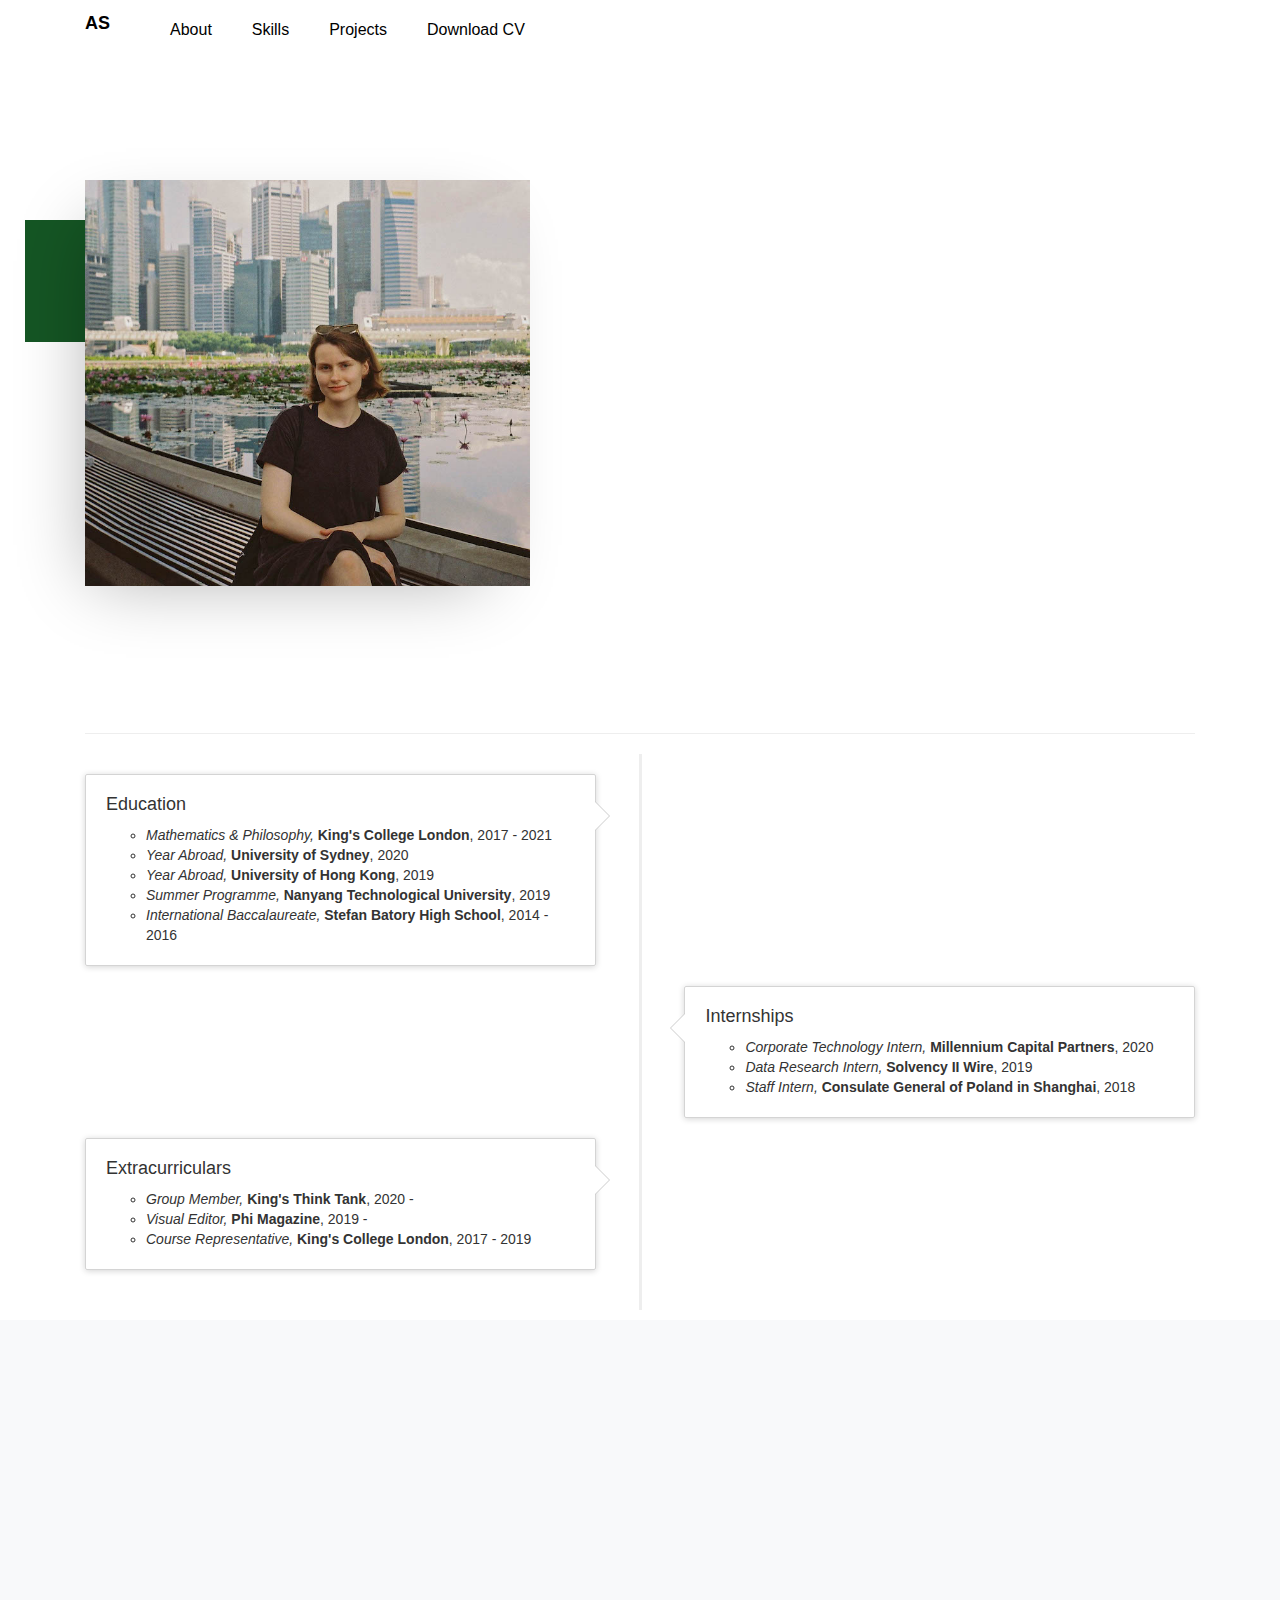
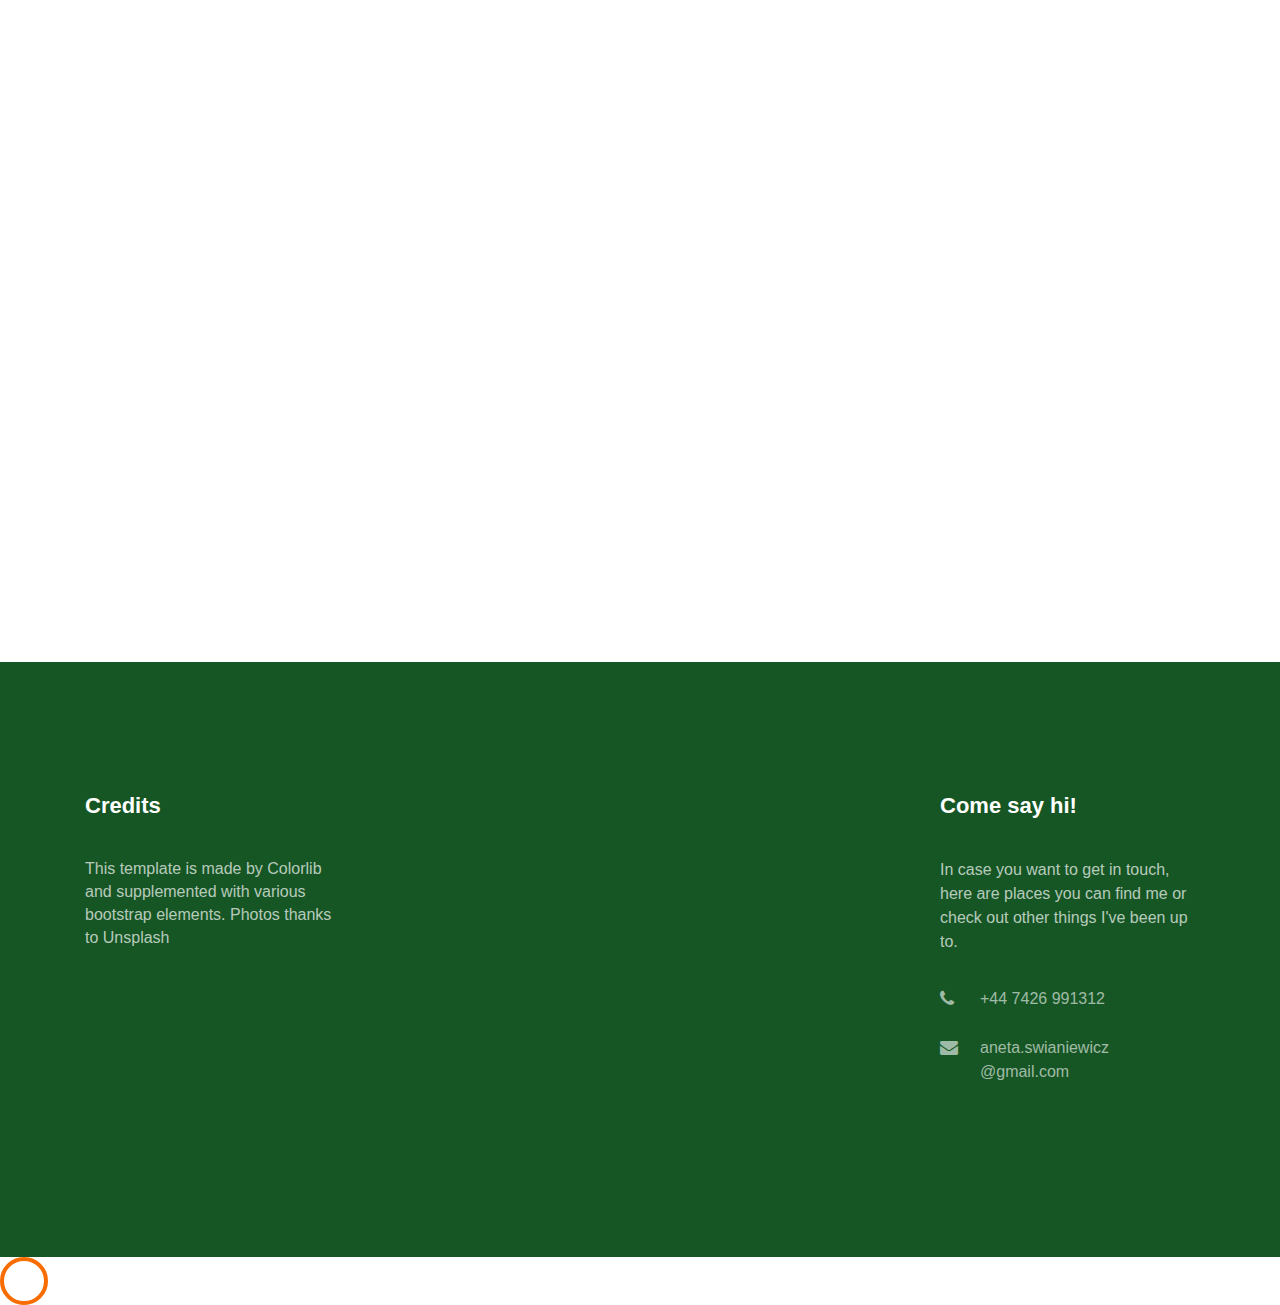
==== commit d0743da2: "updates" ====
--- a/index.html
+++ b/index.html
@@ -63,41 +63,41 @@
                 <div class="col-md-6 col-lg-5 d-flex">
                     <div class="img-about img d-flex align-items-stretch">
                         <div class="overlay"></div>
-                        <div class="img d-flex align-self-stretch align-items-center" style="background-image:url(images/about-1.jpg);">
-                        </div>
-                    </div>
-                </div>
-                <div class="col-md-6 col-lg-7 pl-lg-5 py-5">
-                    <div class="row justify-content-start pb-3">
-                        <div class="col-md-12 heading-section ftco-animate">
-                            <span class="subheading">About</span>
-                            <h2 class="mb-4" style="font-size: 34px; text-transform: capitalize;">Hey there!</h2>
-                            <p>My name is Aneta and I am a penultimate Mathematics and Philosophy student. I am currently looking for a 2020 internship.</p>
-                        </div>
-                    </div>
-                    <div class="row">
-                        <div class="col-md-6">
-                            <div class="media block-6 services d-block ftco-animate">
-                                <div class="icon"><span class="flaticon-flasks"></span></div>
-                                <div class="media-body">
-                                    <h3 class="heading mb-3">Data Analysis</h3>
+                        <div class="img d-flex align-self-stretch align-items-center" style="background-image:url(images/about-1.jpg);" alt="Aneta Swianiewicz”>
+                        </div>
+                    </div>
+                </div>
+                <div class=" col-md-6 col-lg-7 pl-lg-5 py-5 ">
+                    <div class="row justify-content-start pb-3 ">
+                        <div class="col-md-12 heading-section ftco-animate ">
+                            <span class="subheading ">About</span>
+                            <h2 class="mb-4 " style="font-size: 34px; text-transform: capitalize; ">Hey there!</h2>
+                            <p>My name is Aneta and I am a final year Mathematics and Philosophy student graduating in June 2021. I am currently looking for a full-time graduate position.</p>
+                        </div>
+                    </div>
+                    <div class="row ">
+                        <div class="col-md-6 ">
+                            <div class="media block-6 services d-block ftco-animate ">
+                                <div class="icon "><span class="flaticon-flasks "></span></div>
+                                <div class="media-body ">
+                                    <h3 class="heading mb-3 ">Data Analysis</h3>
                                     <p>I am studying Mathematics with particular focus on Statistics. This gives me relevant background and knowledge of methods used in data analysis.</p>
                                 </div>
                             </div>
                         </div>
-                        <div class="col-md-6">
-                            <div class="media block-6 services d-block ftco-animate">
-                                <div class="icon"><span class="flaticon-ideas"></span></div>
-                                <div class="media-body">
-                                    <h3 class="heading mb-3">Creative Thinking</h3>
+                        <div class="col-md-6 ">
+                            <div class="media block-6 services d-block ftco-animate ">
+                                <div class="icon "><span class="flaticon-ideas "></span></div>
+                                <div class="media-body ">
+                                    <h3 class="heading mb-3 ">Creative Thinking</h3>
                                     <p>My study of Philosophy allows me to think holistically about models and how they relate to the real situations they represent, which gives me a unique perspective.</p>
                                 </div>
                             </div>
                         </div>
                     </div>
-                    <div class="counter-wrap ftco-animate d-flex mt-md-3">
-                        <div class="text p-4 pr-5 bg-primary">
-                            <p class="mb-0">
+                    <div class="counter-wrap ftco-animate d-flex mt-md-3 ">
+                        <div class="text p-4 pr-5 bg-primary ">
+                            <p class="mb-0 ">
 
                             </p>
                         </div>
@@ -107,22 +107,23 @@
         </div>
     </section>
 
-    <div class="container">
-        <div class="page-header">
-            <h1 id="timeline"></h1>
-        </div>
-        <ul class="timeline">
+    <div class="container ">
+        <div class="page-header ">
+            <h1 id="timeline "></h1>
+        </div>
+        <ul class="timeline ">
             <li>
 
-                <div class="timeline-panel">
-                    <div class="timeline-heading">
-                        <h4 class="timeline-title">Education</h4>
-                    </div>
-                    <div class="timeline-body">
+                <div class="timeline-panel ">
+                    <div class="timeline-heading ">
+                        <h4 class="timeline-title ">Education</h4>
+                    </div>
+                    <div class="timeline-body ">
                         <p>
                             <ul>
                                 <li><em>Mathematics & Philosophy,</em> <b>King's College London</b>, 2017 - 2021</li>
-                                <li><em>Year Abroad,</em> <b>University of Hong Kong</b>, 2019 - 2020</li>
+                                <li><em>Year Abroad,</em> <b>University of Sydney</b>, 2020</li>
+                                <li><em>Year Abroad,</em> <b>University of Hong Kong</b>, 2019</li>
                                 <li><em>Summer Programme,</em> <b>Nanyang Technological University</b>, 2019</li>
                                 <li><em>International Baccalaureate,</em> <b>Stefan Batory High School</b>, 2014 - 2016</li>
                             </ul>
@@ -130,15 +131,16 @@
                     </div>
                 </div>
             </li>
-            <li class="timeline-inverted">
-
-                <div class="timeline-panel">
-                    <div class="timeline-heading">
-                        <h4 class="timeline-title">Internships</h4>
-                    </div>
-                    <div class="timeline-body">
+            <li class="timeline-inverted ">
+
+                <div class="timeline-panel ">
+                    <div class="timeline-heading ">
+                        <h4 class="timeline-title ">Internships</h4>
+                    </div>
+                    <div class="timeline-body ">
                         <p>
                             <ul>
+                                <li><i>Corporate Technology Intern,</i> <b>Millennium Capital Partners</b>, 2020</li>
                                 <li><i>Data Research Intern,</i> <b>Solvency II Wire</b>, 2019</li>
                                 <li><i>Staff Intern,</i> <b>Consulate General of Poland in Shanghai</b>, 2018</li>
                             </ul>
@@ -148,13 +150,14 @@
             </li>
             <li>
 
-                <div class="timeline-panel">
-                    <div class="timeline-heading">
-                        <h4 class="timeline-title">Extracurriculars</h4>
-                    </div>
-                    <div class="timeline-body">
+                <div class="timeline-panel ">
+                    <div class="timeline-heading ">
+                        <h4 class="timeline-title ">Extracurriculars</h4>
+                    </div>
+                    <div class="timeline-body ">
                         <p>
                             <ul>
+                                <li><i>Group Member,</i> <b>King's Think Tank</b>, 2020 - </li>
                                 <li><i>Visual Editor,</i> <b>Phi Magazine</b>, 2019 - </li>
                                 <li><i>Course Representative,</i> <b>King's College London</b>, 2017 - 2019</li>
                             </ul>
@@ -167,122 +170,122 @@
         </ul>
     </div>
 
-    <section class="ftco-section bg-light" id="skills-section">
-        <div class="container">
-            <div class="row justify-content-center pb-5">
-                <div class="col-md-12 heading-section text-center ftco-animate">
-                    <span class="subheading">Skills</span>
-                    <h2 class="mb-4">Things I can do</h2>
+    <section class="ftco-section bg-light " id="skills-section ">
+        <div class="container ">
+            <div class="row justify-content-center pb-5 ">
+                <div class="col-md-12 heading-section text-center ftco-animate ">
+                    <span class="subheading ">Skills</span>
+                    <h2 class="mb-4 ">Things I can do</h2>
                     <p>
-                        I absolutely love learning new things - that's how I started programming. I learned on my own for about a year before I had the opportunity to take credited classes. Although it was a bit difficult at the beggining, this independent study undertaking
-                        helped me develop many skills and a lot of self-discipline.
+                        I absolutely love learning new things - that's how I started programming. I learned on my own for about a year before I had the opportunity to take credited university classes at intermediate and advanced level. Although it was a bit difficult at the beggining, this independent study undertaking
+                        helped me develop both valuable skills and a lot of self-discipline.
                     </p>
                 </div>
             </div>
-            <div class="row">
-                <div class="col-md-6 animate-box">
-                    <div class="progress-wrap ftco-animate">
-                        <h3>Adobe Creative Suite</h3>
-                        <div class="progress">
-                            <div class="progress-bar color-1" role="progressbar" aria-valuenow="95" aria-valuemin="0" aria-valuemax="100" style="width:95%">
-
-                            </div>
-                        </div>
-                    </div>
-                </div>
-                <div class="col-md-6 animate-box">
-                    <div class="progress-wrap ftco-animate">
+            <div class="row ">
+                <div class="col-md-6 animate-box ">
+                    <div class="progress-wrap ftco-animate ">
                         <h3>Python</h3>
-                        <div class="progress">
-                            <div class="progress-bar color-2" role="progressbar" aria-valuenow="80" aria-valuemin="0" aria-valuemax="100" style="width:80%">
-
-                            </div>
-                        </div>
-                    </div>
-                </div>
-                <div class="col-md-6 animate-box">
-                    <div class="progress-wrap ftco-animate">
+                        <div class="progress ">
+                            <div class="progress-bar color-1 " role="progressbar " aria-valuenow="85 " aria-valuemin="0 " aria-valuemax="100 " style="width:95% ">
+
+                            </div>
+                        </div>
+                    </div>
+                </div>
+                <div class="col-md-6 animate-box ">
+                    <div class="progress-wrap ftco-animate ">
+                        <h3>SQL</h3>
+                        <div class="progress ">
+                            <div class="progress-bar color-2 " role="progressbar " aria-valuenow="72 " aria-valuemin="0 " aria-valuemax="100 " style="width:80% ">
+
+                            </div>
+                        </div>
+                    </div>
+                </div>
+                <div class="col-md-6 animate-box ">
+                    <div class="progress-wrap ftco-animate ">
+                        <h3>Excel</h3>
+                        <div class="progress ">
+                            <div class="progress-bar color-3 " role="progressbar " aria-valuenow="78 " aria-valuemin="0 " aria-valuemax="100 " style="width:70% ">
+
+                            </div>
+                        </div>
+                    </div>
+                </div>
+                <div class="col-md-6 animate-box ">
+                    <div class="progress-wrap ftco-animate ">
+                        <h3>R</h3>
+                        <div class="progress ">
+                            <div class="progress-bar color-4 " role="progressbar " aria-valuenow="75 " aria-valuemin="0 " aria-valuemax="100 " style="width:75% ">
+
+                            </div>
+                        </div>
+                    </div>
+                </div>
+                <div class="col-md-6 animate-box ">
+                    <div class="progress-wrap ftco-animate ">
                         <h3>Data Visualisation</h3>
-                        <div class="progress">
-                            <div class="progress-bar color-3" role="progressbar" aria-valuenow="70" aria-valuemin="0" aria-valuemax="100" style="width:70%">
-
-                            </div>
-                        </div>
-                    </div>
-                </div>
-                <div class="col-md-6 animate-box">
-                    <div class="progress-wrap ftco-animate">
-                        <h3>R</h3>
-                        <div class="progress">
-                            <div class="progress-bar color-4" role="progressbar" aria-valuenow="75" aria-valuemin="0" aria-valuemax="100" style="width:75%">
-
-                            </div>
-                        </div>
-                    </div>
-                </div>
-                <div class="col-md-6 animate-box">
-                    <div class="progress-wrap ftco-animate">
+                        <div class="progress ">
+                            <div class="progress-bar color-5 " role="progressbar " aria-valuenow="75 " aria-valuemin="0 " aria-valuemax="100 " style="width:55% ">
+
+                            </div>
+                        </div>
+                    </div>
+                </div>
+                <div class="col-md-6 animate-box ">
+                    <div class="progress-wrap ftco-animate ">
                         <h3>HTML5/CSS</h3>
-                        <div class="progress">
-                            <div class="progress-bar color-5" role="progressbar" aria-valuenow="55" aria-valuemin="0" aria-valuemax="100" style="width:55%">
-
-                            </div>
-                        </div>
-                    </div>
-                </div>
-                <div class="col-md-6 animate-box">
-                    <div class="progress-wrap ftco-animate">
-                        <h3>MATLAB</h3>
-                        <div class="progress">
-                            <div class="progress-bar color-6" role="progressbar" aria-valuenow="50" aria-valuemin="0" aria-valuemax="100" style="width:50%">
-
-                            </div>
-                        </div>
-                    </div>
-                </div>
-            </div>
-            <div class="row justify-content-center py-5 mt-5">
-                <div class="col-md-12 heading-section text-center ftco-animate">
-                    <span class="subheading">What I Can Contribute</span>
-                    <h2 class="mb-4">My Strong Suits</h2>
-
-                </div>
-            </div>
-
-            <div class="row">
-                <div class="col-md-4 text-center d-flex ftco-animate">
-                    <div class="services-1">
-                        <span class="icon">
-								<i class="flaticon-analysis"></i>
+                        <div class="progress ">
+                            <div class="progress-bar color-6 " role="progressbar " aria-valuenow="40 " aria-valuemin="0 " aria-valuemax="100 " style="width:50% ">
+
+                            </div>
+                        </div>
+                    </div>
+                </div>
+            </div>
+            <div class="row justify-content-center py-5 mt-5 ">
+                <div class="col-md-12 heading-section text-center ftco-animate ">
+                    <span class="subheading ">What I Can Contribute</span>
+                    <h2 class="mb-4 ">My Strong Suits</h2>
+
+                </div>
+            </div>
+
+            <div class="row ">
+                <div class="col-md-4 text-center d-flex ftco-animate ">
+                    <div class="services-1 ">
+                        <span class="icon ">
+								<i class="flaticon-analysis "></i>
 							</span>
-                        <div class="desc">
-                            <h3 class="mb-5">Data Analysis</h3>
+                        <div class="desc ">
+                            <h3 class="mb-5 ">Data Analysis</h3>
                             <h4>Mathematical understanding</h4>
                             <h4>Methodical approach</h4>
 
                         </div>
                     </div>
                 </div>
-                <div class="col-md-4 text-center d-flex ftco-animate">
-                    <div class="services-1">
-                        <span class="icon">
-								<i class="flaticon-web-design"></i>
+                <div class="col-md-4 text-center d-flex ftco-animate ">
+                    <div class="services-1 ">
+                        <span class="icon ">
+								<i class="flaticon-web-design "></i>
 							</span>
-                        <div class="desc">
-                            <h3 class="mb-5">Technical Skills</h3>
+                        <div class="desc ">
+                            <h3 class="mb-5 ">Technical Skills</h3>
                             <h4>Programming skills</h4>
                             <h4>Familiarity with relevant libraries</h4>
 
                         </div>
                     </div>
                 </div>
-                <div class="col-md-4 text-center d-flex ftco-animate">
-                    <div class="services-1">
-                        <span class="icon">
-								<i class="flaticon-innovation"></i>
+                <div class="col-md-4 text-center d-flex ftco-animate ">
+                    <div class="services-1 ">
+                        <span class="icon ">
+								<i class="flaticon-innovation "></i>
 							</span>
-                        <div class="desc">
-                            <h3 class="mb-5">Creative Thinking</h3>
+                        <div class="desc ">
+                            <h3 class="mb-5 ">Creative Thinking</h3>
                             <h4>Unique perspective</h4>
                             <h4>Extensive humanities background</h4>
 
@@ -294,63 +297,63 @@
     </section>
 
 
-    <section class="ftco-section ftco-project" id="projects-section">
-        <div class="container">
-            <div class="row justify-content-center pb-5">
-                <div class="col-md-12 heading-section text-center ftco-animate">
-                    <span class="subheading">Accomplishments</span>
-                    <h2 class="mb-4">Selected Projects</h2>
+    <section class="ftco-section ftco-project " id="projects-section ">
+        <div class="container ">
+            <div class="row justify-content-center pb-5 ">
+                <div class="col-md-12 heading-section text-center ftco-animate ">
+                    <span class="subheading ">Accomplishments</span>
+                    <h2 class="mb-4 ">Selected Projects</h2>
                     <p> I dedicated this section to showcasing some of my extracurricular work. Since virtually all of my coursework consists of essays and exams, the media I prefer are a nice change of pace. Additionally, I believe that this section illustrates
                         the breadth of my interests and the versatility of my skillset!
                     </p>
                 </div>
             </div>
-            <div class="row">
-                <div class="col-md-8">
-                    <div class="project img ftco-animate img-2 d-flex justify-content-center align-items-center" style="background-image: url(images/project-1.jpg);">
-                        <div class="overlay"></div>
-                        <div class="text text-center p-4">
-                            <h3><a href="https://phimag.org/">Phi Magazine Cover Illustration</a></h3>
+            <div class="row ">
+                <div class="col-md-8 ">
+                    <div class="project img ftco-animate img-2 d-flex justify-content-center align-items-center " style="background-image: url(images/project-1.jpg); ">
+                        <div class="overlay "></div>
+                        <div class="text text-center p-4 ">
+                            <h3><a href="https://phimag.org/search?q=aneta+swianiewicz ">Phi Magazine Illustrations</a></h3>
                             <span>Illustration</span>
                         </div>
                     </div>
                 </div>
-                <div class="col-md-4">
-                    <div class="row">
-                        <div class="col-md-12">
-                            <div class="project img ftco-animate d-flex justify-content-center align-items-center" style="background-image: url(images/project-2.jpg);">
-                                <div class="overlay"></div>
-                                <div class="text text-center p-4">
-                                    <h3><a href="https://github.com/aneeta"> Github</a></h3>
+                <div class="col-md-4 ">
+                    <div class="row ">
+                        <div class="col-md-12 ">
+                            <div class="project img ftco-animate d-flex justify-content-center align-items-center " style="background-image: url(images/project-2.jpg); ">
+                                <div class="overlay "></div>
+                                <div class="text text-center p-4 ">
+                                    <h3><a href="https://github.com/aneeta "> Github</a></h3>
                                     <span>Programming</span>
                                 </div>
                             </div>
                         </div>
-                        <div class="col-md-12">
-                            <div class="project img ftco-animate d-flex justify-content-center align-items-center" style="background-image: url(images/project-3.jpg);">
-                                <div class="overlay"></div>
-                                <div class="text text-center p-4">
-                                    <h3><a href="https://www.kaggle.com/anyeeta">Kaggle</a></h3>
-                                    <span>Data Analysis</span>
+                        <div class="col-md-12 ">
+                            <div class="project img ftco-animate d-flex justify-content-center align-items-center " style="background-image: url(images/project-3.jpg); ">
+                                <div class="overlay "></div>
+                                <div class="text text-center p-4 ">
+                                    <h3><a href="https://www.hackerrank.com/aneeta ">Hacker Rank</a></h3>
+                                    <span>Programming</span>
                                 </div>
                             </div>
                         </div>
                     </div>
                 </div>
-                <div class="col-md-4">
-                    <div class="project img ftco-animate d-flex justify-content-center align-items-center" style="background-image: url(images/project-4.jpg);">
-                        <div class="overlay"></div>
-                        <div class="text text-center p-4">
-                            <h3><a href="https://www.vice.com/pl/contributor/aneta-swianiewicz"> Vice Magazine</a></h3>
+                <div class="col-md-4 ">
+                    <div class="project img ftco-animate d-flex justify-content-center align-items-center " style="background-image: url(images/project-4.jpg); ">
+                        <div class="overlay "></div>
+                        <div class="text text-center p-4 ">
+                            <h3><a href="https://www.vice.com/pl/contributor/aneta-swianiewicz "> Vice Magazine</a></h3>
                             <span>Writing</span>
                         </div>
                     </div>
                 </div>
-                <div class="col-md-8">
-                    <div class="project img ftco-animate d-flex justify-content-center align-items-center" style="background-image: url(images/project-5.jpg);">
-                        <div class="overlay"></div>
-                        <div class="text text-center p-4">
-                            <h3><a href="photos.html"> 35mm </a></h3>
+                <div class="col-md-8 ">
+                    <div class="project img ftco-animate d-flex justify-content-center align-items-center " style="background-image: url(images/project-5.jpg); ">
+                        <div class="overlay "></div>
+                        <div class="text text-center p-4 ">
+                            <h3><a href="photos.html "> 35mm </a></h3>
                             <span>Photography</span>
                         </div>
                     </div>
@@ -364,43 +367,43 @@
 
 
 
-    <footer class="ftco-footer ftco-section">
-        <div class="container">
-            <div class="row mb-5">
-                <div class="col-md">
-                    <div class="ftco-footer-widget mb-4">
-                        <h2 class="ftco-heading-2">Credits</h2>
-                        <p> This template is made by <a href="https://colorlib.com" target="_blank">Colorlib</a> and supplemented with various bootstrap elements. Photos thanks to
-                            <a href="https://unsplash.com">Unsplash</a>
+    <footer class="ftco-footer ftco-section ">
+        <div class="container ">
+            <div class="row mb-5 ">
+                <div class="col-md ">
+                    <div class="ftco-footer-widget mb-4 ">
+                        <h2 class="ftco-heading-2 ">Credits</h2>
+                        <p> This template is made by <a href="https://colorlib.com " target="_blank ">Colorlib</a> and supplemented with various bootstrap elements. Photos thanks to
+                            <a href="https://unsplash.com ">Unsplash</a>
                         </p>
                     </div>
                 </div>
-                <div class="col-md">
-                    <div class="ftco-footer-widget mb-4 ml-md-4">
-
-                    </div>
-                </div>
-                <div class="col-md">
-                    <div class="ftco-footer-widget mb-4">
-
-                    </div>
-                </div>
-                <div class="col-md">
-                    <div class="ftco-footer-widget mb-4">
-                        <h2 class="ftco-heading-2">Come say hi!</h2>
-                        <div class="block-23 mb-3">
+                <div class="col-md ">
+                    <div class="ftco-footer-widget mb-4 ml-md-4 ">
+
+                    </div>
+                </div>
+                <div class="col-md ">
+                    <div class="ftco-footer-widget mb-4 ">
+
+                    </div>
+                </div>
+                <div class="col-md ">
+                    <div class="ftco-footer-widget mb-4 ">
+                        <h2 class="ftco-heading-2 ">Come say hi!</h2>
+                        <div class="block-23 mb-3 ">
                             <ul>
-                                <li><span class="text">In case you want to get in touch, here are places you can find me or check out other things I've been up to.</span></li>
+                                <li><span class="text ">In case you want to get in touch, here are places you can find me or check out other things I've been up to.</span></li>
                                 <br>
-                                <li><a href="https://api.whatsapp.com/send?phone=+447426991312"><span class="icon icon-phone"></span><span class="text">+44 7426 991312</span></a></li>
-                                <li><a href="mailto:aneta.swianiewicz@gmail.com"><span class="icon icon-envelope"></span><span class="text">aneta.swianiewicz<br>@gmail.com</span></a></li>
+                                <li><a href="https://api.whatsapp.com/send?phone=+447426991312 "><span class="icon icon-phone "></span><span class="text ">+44 7426 991312</span></a></li>
+                                <li><a href="mailto:aneta.swianiewicz@gmail.com "><span class="icon icon-envelope "></span><span class="text ">aneta.swianiewicz<br>@gmail.com</span></a></li>
                             </ul>
                         </div>
                     </div>
                 </div>
             </div>
-            <div class="row">
-                <div class="col-md-12 text-center">
+            <div class="row ">
+                <div class="col-md-12 text-center ">
 
 
                 </div>
@@ -411,23 +414,24 @@
 
 
     <!-- loader -->
-    <div id="ftco-loader" class="show fullscreen"><svg class="circular" width="48px" height="48px"><circle class="path-bg" cx="24" cy="24" r="22" fill="none" stroke-width="4" stroke="#eeeeee"/><circle class="path" cx="24" cy="24" r="22" fill="none" stroke-width="4" stroke-miterlimit="10" stroke="#F96D00"/></svg></div>
-
-
-    <script src="js/jquery.min.js"></script>
-    <script src="js/jquery-migrate-3.0.1.min.js"></script>
-    <script src="js/popper.min.js"></script>
-    <script src="js/bootstrap.min.js"></script>
-    <script src="js/jquery.easing.1.3.js"></script>
-    <script src="js/jquery.waypoints.min.js"></script>
-    <script src="js/jquery.stellar.min.js"></script>
-    <script src="js/owl.carousel.min.js"></script>
-    <script src="js/jquery.magnific-popup.min.js"></script>
-    <script src="js/aos.js"></script>
-    <script src="js/jquery.animateNumber.min.js"></script>
-    <script src="js/scrollax.min.js"></script>
-
-    <script src="js/main.js"></script>
+    <div id="ftco-loader " class="show fullscreen "><svg class="circular " width="48px " height="48px "><circle class="path-bg " cx="24 " cy="24 " r="22 " fill="none " stroke-width="4 " stroke="#eeeeee "/><circle class="path " cx="24 " cy="24 " r="22
+                            " fill="none " stroke-width="4 " stroke-miterlimit="10 " stroke="#F96D00 "/></svg></div>
+
+
+    <script src="js/jquery.min.js "></script>
+    <script src="js/jquery-migrate-3.0.1.min.js "></script>
+    <script src="js/popper.min.js "></script>
+    <script src="js/bootstrap.min.js "></script>
+    <script src="js/jquery.easing.1.3.js "></script>
+    <script src="js/jquery.waypoints.min.js "></script>
+    <script src="js/jquery.stellar.min.js "></script>
+    <script src="js/owl.carousel.min.js "></script>
+    <script src="js/jquery.magnific-popup.min.js "></script>
+    <script src="js/aos.js "></script>
+    <script src="js/jquery.animateNumber.min.js "></script>
+    <script src="js/scrollax.min.js "></script>
+
+    <script src="js/main.js "></script>
 
 </body>
 
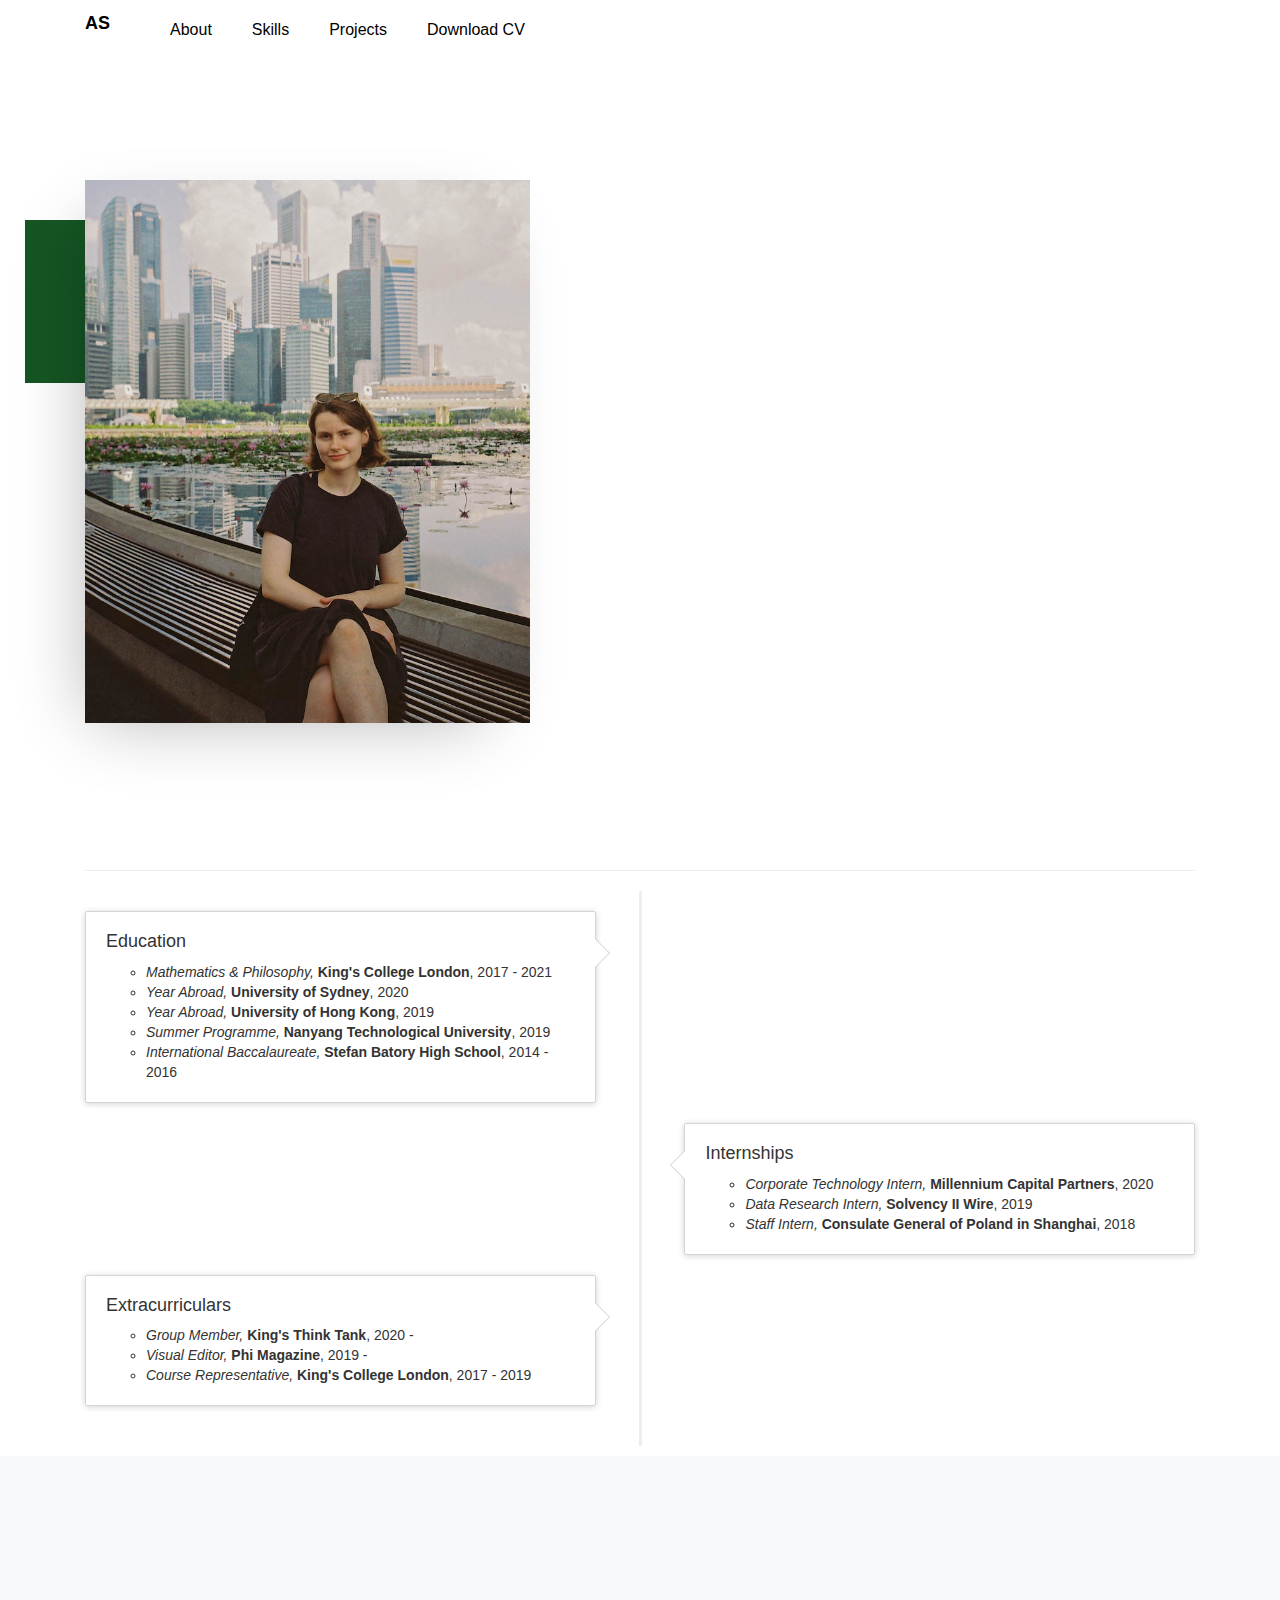
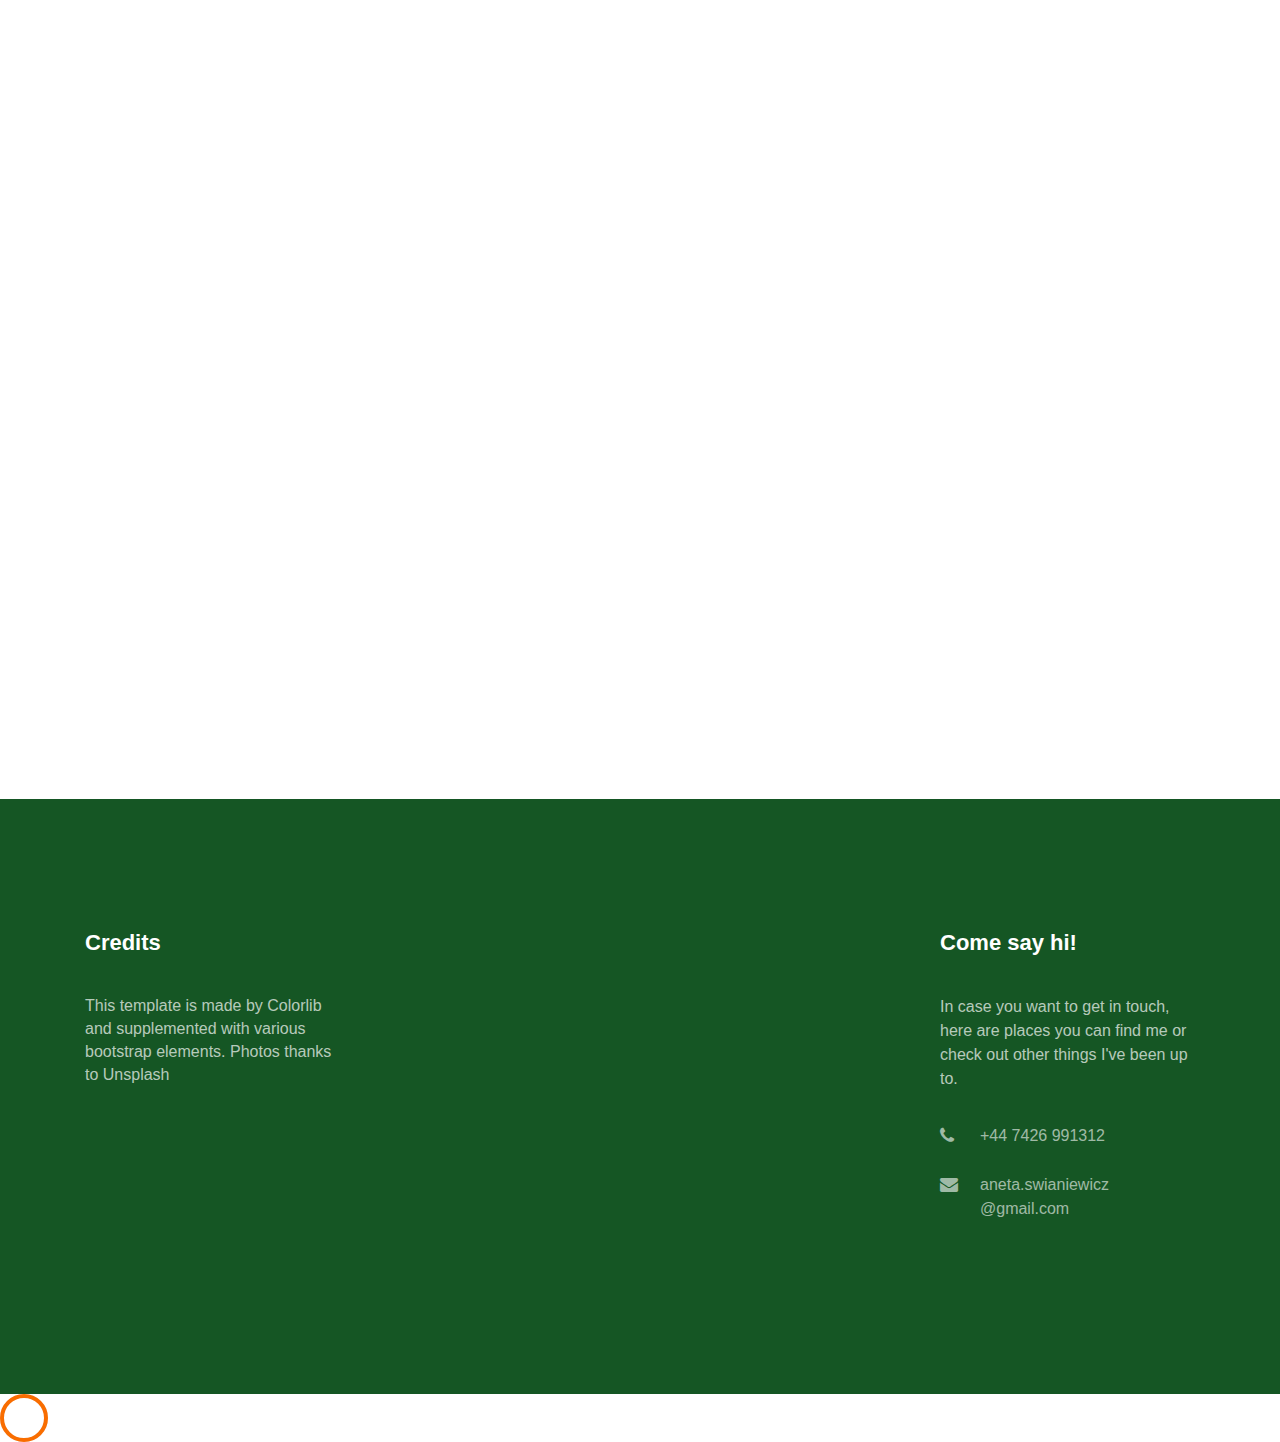
==== commit 2061e304: "typo fix" ====
--- a/index.html
+++ b/index.html
@@ -63,12 +63,12 @@
                 <div class="col-md-6 col-lg-5 d-flex">
                     <div class="img-about img d-flex align-items-stretch">
                         <div class="overlay"></div>
-                        <div class="img d-flex align-self-stretch align-items-center" style="background-image:url(images/about-1.jpg);" alt="Aneta Swianiewicz”>
-                        </div>
-                    </div>
-                </div>
-                <div class=" col-md-6 col-lg-7 pl-lg-5 py-5 ">
-                    <div class="row justify-content-start pb-3 ">
+                        <div class="img d-flex align-self-stretch align-items-center" style="background-image:url(images/about-1.jpg);" alt="Aneta Swianiewicz">
+                        </div>
+                    </div>
+                </div>
+                <div class="col-md-6 col-lg-7 pl-lg-5 py-5">
+                    <div class="row justify-content-start pb-3">
                         <div class="col-md-12 heading-section ftco-animate ">
                             <span class="subheading ">About</span>
                             <h2 class="mb-4 " style="font-size: 34px; text-transform: capitalize; ">Hey there!</h2>
@@ -86,7 +86,7 @@
                             </div>
                         </div>
                         <div class="col-md-6 ">
-                            <div class="media block-6 services d-block ftco-animate ">
+                            <div class="media block-6 services d-block ftco-animate">
                                 <div class="icon "><span class="flaticon-ideas "></span></div>
                                 <div class="media-body ">
                                     <h3 class="heading mb-3 ">Creative Thinking</h3>
@@ -177,8 +177,8 @@
                     <span class="subheading ">Skills</span>
                     <h2 class="mb-4 ">Things I can do</h2>
                     <p>
-                        I absolutely love learning new things - that's how I started programming. I learned on my own for about a year before I had the opportunity to take credited university classes at intermediate and advanced level. Although it was a bit difficult at the beggining, this independent study undertaking
-                        helped me develop both valuable skills and a lot of self-discipline.
+                        I absolutely love learning new things - that's how I started programming. I learned on my own for about a year before I had the opportunity to take credited university classes at intermediate and advanced level. Although it was a bit difficult at the
+                        beggining, this independent study undertaking helped me develop both valuable skills and a lot of self-discipline.
                     </p>
                 </div>
             </div>
@@ -344,7 +344,7 @@
                     <div class="project img ftco-animate d-flex justify-content-center align-items-center " style="background-image: url(images/project-4.jpg); ">
                         <div class="overlay "></div>
                         <div class="text text-center p-4 ">
-                            <h3><a href="https://www.vice.com/pl/contributor/aneta-swianiewicz "> Vice Magazine</a></h3>
+                            <h3><a href="https://www.vice.com/pl/contributor/aneta-swianiewicz ">Vice Magazine</a></h3>
                             <span>Writing</span>
                         </div>
                     </div>
